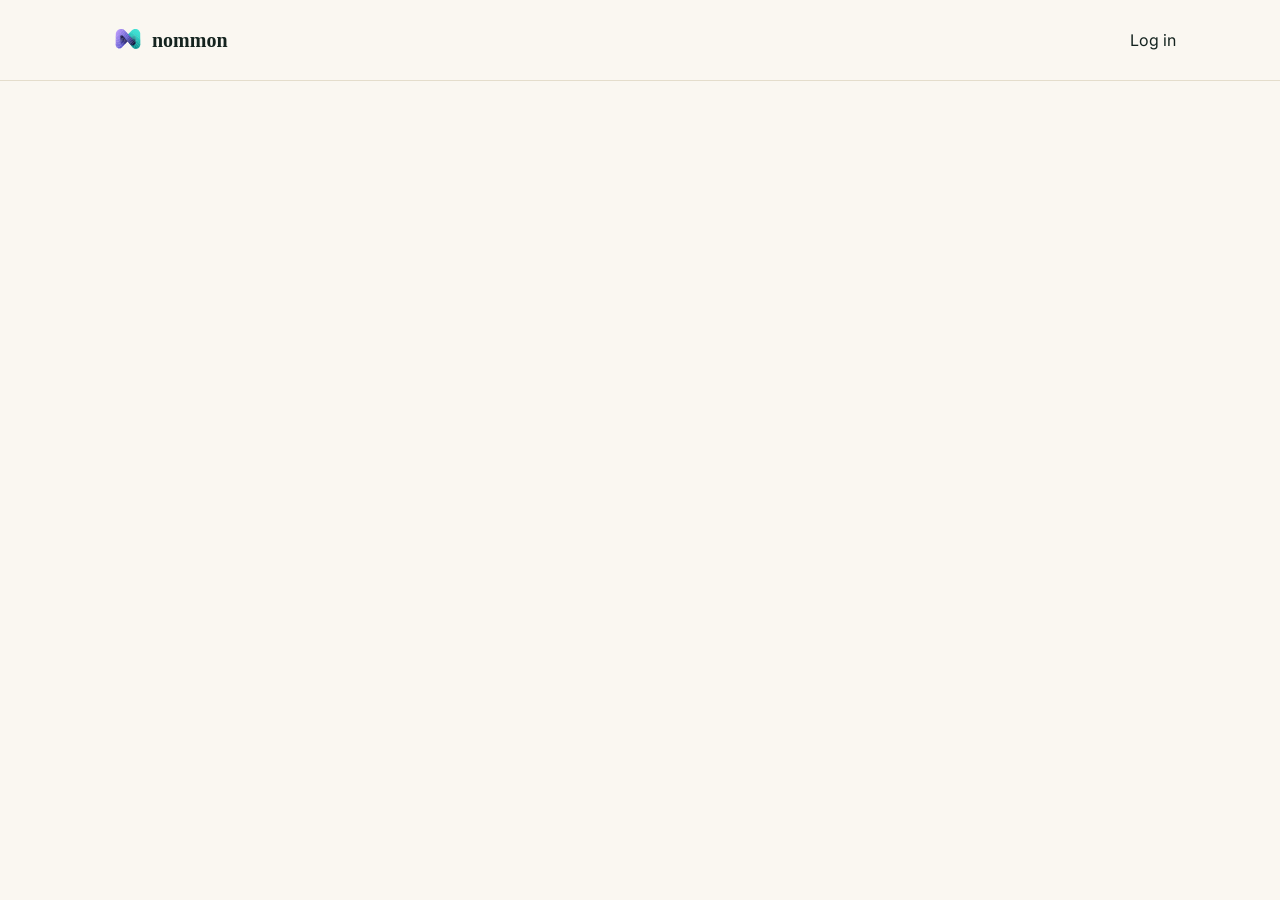
==== index.html @ 9f97d0a3 "deploy: nommon-app/nomon@7bd29ea7ede9f9aa315b18af1d94d2dd06e49dbd" ====
<!DOCTYPE html>
<html lang="">
  <head>
    <meta charset="UTF-8">
    <link rel="icon" href="/favicon.ico">
    <meta name="viewport" content="width=device-width, initial-scale=1.0">
    <title>nommon</title>
    <script type="module" crossorigin src="/assets/index-BlR64b4k.js"></script>
    <link rel="modulepreload" crossorigin href="/assets/_plugin-vue_export-helper-BpI86kS9.js">
    <link rel="modulepreload" crossorigin href="/assets/PopperContent--ysXOD5k.js">
    <link rel="stylesheet" crossorigin href="/assets/index-BtktVDwK.css">
  </head>
  <body>
    <script>
      (function () {
        try {
          var stored = localStorage.getItem('nommon-color-scheme')
          var dark =
            stored === 'dark' ||
            (stored !== 'light' && window.matchMedia('(prefers-color-scheme: dark)').matches)
          if (dark) document.documentElement.classList.add('dark')
        } catch (e) {}
      })()
    </script>
    <div id="app"></div>
  </body>
</html>
---- assets/index-BtktVDwK.css ----
@import "https://fonts.googleapis.com/css2?family=Inter:wght@400;500;600;700&display=swap";@layer components;@layer properties{@supports (((-webkit-hyphens:none)) and (not (margin-trim:inline))) or ((-moz-orient:inline) and (not (color:rgb(from red r g b)))){*,:before,:after,::backdrop{--tw-translate-x:0;--tw-translate-y:0;--tw-translate-z:0;--tw-border-style:solid;--tw-leading:initial;--tw-font-weight:initial;--tw-shadow:0 0 #0000;--tw-shadow-color:initial;--tw-shadow-alpha:100%;--tw-inset-shadow:0 0 #0000;--tw-inset-shadow-color:initial;--tw-inset-shadow-alpha:100%;--tw-ring-color:initial;--tw-ring-shadow:0 0 #0000;--tw-inset-ring-color:initial;--tw-inset-ring-shadow:0 0 #0000;--tw-ring-inset:initial;--tw-ring-offset-width:0px;--tw-ring-offset-color:#fff;--tw-ring-offset-shadow:0 0 #0000;--tw-outline-style:solid;--tw-blur:initial;--tw-brightness:initial;--tw-contrast:initial;--tw-grayscale:initial;--tw-hue-rotate:initial;--tw-invert:initial;--tw-opacity:initial;--tw-saturate:initial;--tw-sepia:initial;--tw-drop-shadow:initial;--tw-drop-shadow-color:initial;--tw-drop-shadow-alpha:100%;--tw-drop-shadow-size:initial;--tw-duration:initial;--tw-animation-delay:0s;--tw-animation-direction:normal;--tw-animation-duration:initial;--tw-animation-fill-mode:none;--tw-animation-iteration-count:1;--tw-enter-blur:0;--tw-enter-opacity:1;--tw-enter-rotate:0;--tw-enter-scale:1;--tw-enter-translate-x:0;--tw-enter-translate-y:0;--tw-exit-blur:0;--tw-exit-opacity:1;--tw-exit-rotate:0;--tw-exit-scale:1;--tw-exit-translate-x:0;--tw-exit-translate-y:0}}}@layer theme{:root,:host{--font-sans:-apple-system, BlinkMacSystemFont, "Segoe UI", Roboto, "Helvetica Neue", "Noto Sans", Arial, sans-serif, "Apple Color Emoji", "Segoe UI Emoji", "Segoe UI Symbol", "Noto Color Emoji";--font-serif:ui-serif, Georgia, Cambria, "Times New Roman", Times, serif;--font-mono:ui-monospace, SFMono-Regular, Menlo, Monaco, Consolas, "Liberation Mono", "Courier New", monospace;--color-black:#000;--color-white:#fff;--spacing:.25rem;--container-lg:32rem;--text-xs:.75rem;--text-xs--line-height:calc(1 / .75);--text-sm:.875rem;--text-sm--line-height:calc(1.25 / .875);--text-base:1rem;--text-base--line-height:calc(1.5 / 1);--text-lg:1.125rem;--text-lg--line-height:calc(1.75 / 1.125);--text-xl:1.25rem;--text-xl--line-height:calc(1.75 / 1.25);--font-weight-normal:400;--font-weight-medium:500;--font-weight-semibold:600;--font-weight-bold:700;--radius-xs:.125rem;--radius-md:calc(var(--radius) - 2px);--radius-lg:var(--radius);--radius-xl:calc(var(--radius) + 4px);--default-transition-duration:.15s;--default-transition-timing-function:cubic-bezier(.4, 0, .2, 1);--default-font-family:var(--font-sans);--default-mono-font-family:var(--font-mono);--color-primary-dark:var(--color-primary-dark);--color-primary-tint:var(--color-primary-tint);--color-amber:var(--color-amber);--shadow-card:var(--shadow-card);--color-accent:var(--accent);--color-primary:var(--primary);--color-card:var(--card)}}@layer base{*,:after,:before,::backdrop{box-sizing:border-box;border:0 solid;margin:0;padding:0}::file-selector-button{box-sizing:border-box;border:0 solid;margin:0;padding:0}html,:host{-webkit-text-size-adjust:100%;tab-size:4;line-height:1.5;font-family:var(--default-font-family,-apple-system, BlinkMacSystemFont, "Segoe UI", Roboto, "Helvetica Neue", "Noto Sans", Arial, sans-serif, "Apple Color Emoji", "Segoe UI Emoji", "Segoe UI Symbol", "Noto Color Emoji");font-feature-settings:var(--default-font-feature-settings,normal);font-variation-settings:var(--default-font-variation-settings,normal);-webkit-tap-highlight-color:transparent}hr{height:0;color:inherit;border-top-width:1px}abbr:where([title]){-webkit-text-decoration:underline dotted;text-decoration:underline dotted}h1,h2,h3,h4,h5,h6{font-size:inherit;font-weight:inherit}a{color:inherit;-webkit-text-decoration:inherit;-webkit-text-decoration:inherit;-webkit-text-decoration:inherit;-webkit-text-decoration:inherit;text-decoration:inherit}b,strong{font-weight:bolder}code,kbd,samp,pre{font-family:var(--default-mono-font-family,ui-monospace, SFMono-Regular, Menlo, Monaco, Consolas, "Liberation Mono", "Courier New", monospace);font-feature-settings:var(--default-mono-font-feature-settings,normal);font-variation-settings:var(--default-mono-font-variation-settings,normal);font-size:1em}small{font-size:80%}sub,sup{vertical-align:baseline;font-size:75%;line-height:0;position:relative}sub{bottom:-.25em}sup{top:-.5em}table{text-indent:0;border-color:inherit;border-collapse:collapse}:-moz-focusring:where(:not(iframe)){outline:auto}progress{vertical-align:baseline}summary{display:list-item}ol,ul,menu{list-style:none}img,svg,video,canvas,audio,iframe,embed,object{vertical-align:middle;display:block}img,video{max-width:100%;height:auto}button,input,select,optgroup,textarea{font:inherit;font-feature-settings:inherit;font-variation-settings:inherit;letter-spacing:inherit;color:inherit;opacity:1;background-color:#0000;border-radius:0}::file-selector-button{font:inherit;font-feature-settings:inherit;font-variation-settings:inherit;letter-spacing:inherit;color:inherit;opacity:1;background-color:#0000;border-radius:0}:where(select:is([multiple],[size])) optgroup{font-weight:bolder}:where(select:is([multiple],[size])) optgroup option{padding-inline-start:20px}::file-selector-button{margin-inline-end:4px}::placeholder{opacity:1}@supports (not ((-webkit-appearance:-apple-pay-button))) or (contain-intrinsic-size:1px){::placeholder{color:currentColor}@supports (color:color-mix(in lab, red, red)){::placeholder{color:color-mix(in oklab, currentcolor 50%, transparent)}}}textarea{resize:vertical}::-webkit-search-decoration{-webkit-appearance:none}::-webkit-date-and-time-value{min-height:1lh;text-align:inherit}::-webkit-datetime-edit{display:inline-flex}::-webkit-datetime-edit-fields-wrapper{padding:0}::-webkit-datetime-edit{padding-block:0}::-webkit-datetime-edit-year-field{padding-block:0}::-webkit-datetime-edit-month-field{padding-block:0}::-webkit-datetime-edit-day-field{padding-block:0}::-webkit-datetime-edit-hour-field{padding-block:0}::-webkit-datetime-edit-minute-field{padding-block:0}::-webkit-datetime-edit-second-field{padding-block:0}::-webkit-datetime-edit-millisecond-field{padding-block:0}::-webkit-datetime-edit-meridiem-field{padding-block:0}::-webkit-calendar-picker-indicator{line-height:1}:-moz-ui-invalid{box-shadow:none}button,input:where([type=button],[type=reset],[type=submit]){appearance:button}::file-selector-button{appearance:button}::-webkit-inner-spin-button{height:auto}::-webkit-outer-spin-button{height:auto}[hidden]:where(:not([hidden=until-found])){display:none!important}*{border-color:var(--border);outline-color:var(--ring)}@supports (color:color-mix(in lab, red, red)){*{outline-color:color-mix(in oklab, var(--ring) 50%, transparent)}}body{background-color:var(--background);color:var(--foreground)}}@layer utilities{.\@container\/card-header{container:card-header/inline-size}.pointer-events-none{pointer-events:none}.visible{visibility:visible}.sr-only{clip-path:inset(50%);white-space:nowrap;border-width:0;width:1px;height:1px;margin:-1px;padding:0;position:absolute;overflow:hidden}.absolute{position:absolute}.fixed{position:fixed}.relative{position:relative}.inset-0{inset:0}.-top-12{top:calc(var(--spacing) * -12)}.top-1\/2{top:50%}.top-4{top:calc(var(--spacing) * 4)}.top-\[50\%\]{top:50%}.-right-12{right:calc(var(--spacing) * -12)}.right-2{right:calc(var(--spacing) * 2)}.right-4{right:calc(var(--spacing) * 4)}.-bottom-12{bottom:calc(var(--spacing) * -12)}.-left-12{left:calc(var(--spacing) * -12)}.left-1\/2,.left-\[50\%\]{left:50%}.z-50{z-index:50}.col-start-2{grid-column-start:2}.row-span-2{grid-row:span 2/span 2}.row-start-1{grid-row-start:1}.container{width:100%}@media (width>=40rem){.container{max-width:40rem}}@media (width>=48rem){.container{max-width:48rem}}@media (width>=64rem){.container{max-width:64rem}}@media (width>=80rem){.container{max-width:80rem}}@media (width>=96rem){.container{max-width:96rem}}.m-4\.5{margin:calc(var(--spacing) * 4.5)}.m-5{margin:calc(var(--spacing) * 5)}.m-7\.5{margin:calc(var(--spacing) * 7.5)}.m-14{margin:calc(var(--spacing) * 14)}.m-16{margin:calc(var(--spacing) * 16)}.m-17\.5{margin:calc(var(--spacing) * 17.5)}.m-34{margin:calc(var(--spacing) * 34)}.m-42{margin:calc(var(--spacing) * 42)}.m-48\.5{margin:calc(var(--spacing) * 48.5)}.m-80{margin:calc(var(--spacing) * 80)}.m-144\.5{margin:calc(var(--spacing) * 144.5)}.-mx-1{margin-inline:calc(var(--spacing) * -1)}.my-1{margin-block:var(--spacing)}.my-8{margin-block:calc(var(--spacing) * 8)}.-mt-4{margin-top:calc(var(--spacing) * -4)}.mb-2{margin-bottom:calc(var(--spacing) * 2)}.-ml-4{margin-left:calc(var(--spacing) * -4)}.block{display:block}.flex{display:flex}.grid{display:grid}.inline{display:inline}.inline-flex{display:inline-flex}.table{display:table}.size-3\.5{width:calc(var(--spacing) * 3.5);height:calc(var(--spacing) * 3.5)}.size-4{width:calc(var(--spacing) * 4);height:calc(var(--spacing) * 4)}.size-6{width:calc(var(--spacing) * 6);height:calc(var(--spacing) * 6)}.size-8{width:calc(var(--spacing) * 8);height:calc(var(--spacing) * 8)}.size-9{width:calc(var(--spacing) * 9);height:calc(var(--spacing) * 9)}.size-10{width:calc(var(--spacing) * 10);height:calc(var(--spacing) * 10)}.size-12{width:calc(var(--spacing) * 12);height:calc(var(--spacing) * 12)}.size-full{width:100%;height:100%}.h-\(--reka-select-trigger-height\){height:var(--reka-select-trigger-height)}.h-4{height:calc(var(--spacing) * 4)}.h-6{height:calc(var(--spacing) * 6)}.h-8{height:calc(var(--spacing) * 8)}.h-9{height:calc(var(--spacing) * 9)}.h-10{height:calc(var(--spacing) * 10)}.h-px{height:1px}.max-h-\(--reka-dropdown-menu-content-available-height\){max-height:var(--reka-dropdown-menu-content-available-height)}.max-h-\(--reka-select-content-available-height\){max-height:var(--reka-select-content-available-height)}.max-h-\[85vh\]{max-height:85vh}.w-4{width:calc(var(--spacing) * 4)}.w-6{width:calc(var(--spacing) * 6)}.w-32{width:calc(var(--spacing) * 32)}.w-56{width:calc(var(--spacing) * 56)}.w-64{width:calc(var(--spacing) * 64)}.w-fit{width:fit-content}.w-full{width:100%}.max-w-\[calc\(100\%-2rem\)\]{max-width:calc(100% - 2rem)}.max-w-lg{max-width:var(--container-lg)}.min-w-\(--reka-select-trigger-width\){min-width:var(--reka-select-trigger-width)}.min-w-0{min-width:0}.min-w-\[8rem\]{min-width:8rem}.flex-1{flex:1}.flex-shrink{flex-shrink:1}.shrink-0{flex-shrink:0}.grow-0{flex-grow:0}.basis-full{flex-basis:100%}.origin-\(--reka-dropdown-menu-content-transform-origin\){transform-origin:var(--reka-dropdown-menu-content-transform-origin)}.-translate-x-1\/2{--tw-translate-x:calc(calc(1 / 2 * 100%) * -1);translate:var(--tw-translate-x) var(--tw-translate-y)}.translate-x-\[-50\%\]{--tw-translate-x:-50%;translate:var(--tw-translate-x) var(--tw-translate-y)}.-translate-y-1\/2{--tw-translate-y:calc(calc(1 / 2 * 100%) * -1);translate:var(--tw-translate-x) var(--tw-translate-y)}.translate-y-\[-50\%\]{--tw-translate-y:-50%;translate:var(--tw-translate-x) var(--tw-translate-y)}.rotate-90{rotate:90deg}.cursor-default{cursor:default}.scroll-my-1{scroll-margin-block:var(--spacing)}.auto-rows-min{grid-auto-rows:min-content}.grid-rows-\[auto_auto\]{grid-template-rows:auto auto}.flex-col{flex-direction:column}.flex-col-reverse{flex-direction:column-reverse}.flex-wrap{flex-wrap:wrap}.place-items-center{place-items:center}.items-center{align-items:center}.items-start{align-items:flex-start}.justify-between{justify-content:space-between}.justify-center{justify-content:center}.justify-items-end{justify-items:end}.gap-1{gap:var(--spacing)}.gap-1\.5{gap:calc(var(--spacing) * 1.5)}.gap-2{gap:calc(var(--spacing) * 2)}.gap-4{gap:calc(var(--spacing) * 4)}.gap-6{gap:calc(var(--spacing) * 6)}.self-start{align-self:flex-start}.justify-self-end{justify-self:flex-end}.overflow-hidden{overflow:hidden}.overflow-x-hidden{overflow-x:hidden}.overflow-y-auto{overflow-y:auto}.rounded-full{border-radius:2147483647px}.rounded-lg{border-radius:var(--radius)}.rounded-md{border-radius:calc(var(--radius) - 2px)}.rounded-sm{border-radius:calc(var(--radius) - 4px)}.rounded-xl{border-radius:calc(var(--radius) + 4px)}.rounded-xs{border-radius:var(--radius-xs)}.border{border-style:var(--tw-border-style);border-width:1px}.border-b{border-bottom-style:var(--tw-border-style);border-bottom-width:1px}.border-border{border-color:var(--border)}.border-foreground{border-color:var(--foreground)}.border-input{border-color:var(--input)}.border-primary-dark{border-color:var(--color-primary-dark)}.border-transparent{border-color:#0000}.bg-accent{background-color:var(--accent)}.bg-accent-strong{background-color:var(--color-accent)}.bg-amber{background-color:var(--color-amber)}.bg-background{background-color:var(--background)}.bg-black\/80{background-color:#000c}@supports (color:color-mix(in lab, red, red)){.bg-black\/80{background-color:color-mix(in oklab, var(--color-black) 80%, transparent)}}.bg-border{background-color:var(--border)}.bg-card{background-color:var(--card)}.bg-destructive{background-color:var(--destructive)}.bg-muted{background-color:var(--muted)}.bg-popover{background-color:var(--popover)}.bg-primary{background-color:var(--primary)}.bg-secondary{background-color:var(--secondary)}.bg-transparent{background-color:#0000}.p-0\.5{padding:calc(var(--spacing) * .5)}.p-1{padding:var(--spacing)}.p-6{padding:calc(var(--spacing) * 6)}.px-2{padding-inline:calc(var(--spacing) * 2)}.px-3{padding-inline:calc(var(--spacing) * 3)}.px-4{padding-inline:calc(var(--spacing) * 4)}.px-6{padding-inline:calc(var(--spacing) * 6)}.py-1{padding-block:var(--spacing)}.py-1\.5{padding-block:calc(var(--spacing) * 1.5)}.py-2{padding-block:calc(var(--spacing) * 2)}.py-6{padding-block:calc(var(--spacing) * 6)}.pt-4{padding-top:calc(var(--spacing) * 4)}.pr-8{padding-right:calc(var(--spacing) * 8)}.pl-2{padding-left:calc(var(--spacing) * 2)}.pl-4{padding-left:calc(var(--spacing) * 4)}.text-center{text-align:center}.font-serif{font-family:var(--font-serif)}.text-base{font-size:var(--text-base);line-height:var(--tw-leading,var(--text-base--line-height))}.text-lg{font-size:var(--text-lg);line-height:var(--tw-leading,var(--text-lg--line-height))}.text-sm{font-size:var(--text-sm);line-height:var(--tw-leading,var(--text-sm--line-height))}.text-xl{font-size:var(--text-xl);line-height:var(--tw-leading,var(--text-xl--line-height))}.text-xs{font-size:var(--text-xs);line-height:var(--tw-leading,var(--text-xs--line-height))}.leading-none{--tw-leading:1;line-height:1}.font-bold{--tw-font-weight:var(--font-weight-bold);font-weight:var(--font-weight-bold)}.font-medium{--tw-font-weight:var(--font-weight-medium);font-weight:var(--font-weight-medium)}.font-normal{--tw-font-weight:var(--font-weight-normal);font-weight:var(--font-weight-normal)}.font-semibold{--tw-font-weight:var(--font-weight-semibold);font-weight:var(--font-weight-semibold)}.break-all{word-break:break-all}.whitespace-nowrap{white-space:nowrap}.text-accent-strong{color:var(--color-accent)}.text-amber{color:var(--color-amber)}.text-card-foreground{color:var(--card-foreground)}.text-destructive{color:var(--destructive)}.text-foreground{color:var(--foreground)}.text-muted-foreground{color:var(--muted-foreground)}.text-popover-foreground{color:var(--popover-foreground)}.text-primary{color:var(--primary)}.text-primary-foreground{color:var(--primary-foreground)}.text-secondary-foreground{color:var(--secondary-foreground)}.text-white{color:var(--color-white)}.capitalize{text-transform:capitalize}.no-underline{text-decoration-line:none}.underline-offset-4{text-underline-offset:4px}.opacity-50{opacity:.5}.opacity-70{opacity:.7}.shadow-card{--tw-shadow:var(--shadow-card);box-shadow:var(--tw-inset-shadow), var(--tw-inset-ring-shadow), var(--tw-ring-offset-shadow), var(--tw-ring-shadow), var(--tw-shadow)}.shadow-lg{--tw-shadow:0 10px 15px -3px var(--tw-shadow-color,#0000001a), 0 4px 6px -4px var(--tw-shadow-color,#0000001a);box-shadow:var(--tw-inset-shadow), var(--tw-inset-ring-shadow), var(--tw-ring-offset-shadow), var(--tw-ring-shadow), var(--tw-shadow)}.shadow-md{--tw-shadow:0 4px 6px -1px var(--tw-shadow-color,#0000001a), 0 2px 4px -2px var(--tw-shadow-color,#0000001a);box-shadow:var(--tw-inset-shadow), var(--tw-inset-ring-shadow), var(--tw-ring-offset-shadow), var(--tw-ring-shadow), var(--tw-shadow)}.shadow-xs{--tw-shadow:0 1px 2px 0 var(--tw-shadow-color,#0000000d);box-shadow:var(--tw-inset-shadow), var(--tw-inset-ring-shadow), var(--tw-ring-offset-shadow), var(--tw-ring-shadow), var(--tw-shadow)}.ring-offset-background{--tw-ring-offset-color:var(--background)}.outline-hidden{--tw-outline-style:none;outline-style:none}@media (forced-colors:active){.outline-hidden{outline-offset:2px;outline:2px solid #0000}}.outline{outline-style:var(--tw-outline-style);outline-width:1px}.outline-2{outline-style:var(--tw-outline-style);outline-width:2px}.-outline-offset-4{outline-offset:calc(4px * -1)}.outline-background{outline-color:var(--background)}.filter{filter:var(--tw-blur,) var(--tw-brightness,) var(--tw-contrast,) var(--tw-grayscale,) var(--tw-hue-rotate,) var(--tw-invert,) var(--tw-saturate,) var(--tw-sepia,) var(--tw-drop-shadow,)}.transition-\[color\,box-shadow\]{transition-property:color,box-shadow;transition-timing-function:var(--tw-ease,var(--default-transition-timing-function));transition-duration:var(--tw-duration,var(--default-transition-duration))}.transition-all{transition-property:all;transition-timing-function:var(--tw-ease,var(--default-transition-timing-function));transition-duration:var(--tw-duration,var(--default-transition-duration))}.transition-colors{transition-property:color,background-color,border-color,outline-color,text-decoration-color,fill,stroke,--tw-gradient-from,--tw-gradient-via,--tw-gradient-to;transition-timing-function:var(--tw-ease,var(--default-transition-timing-function));transition-duration:var(--tw-duration,var(--default-transition-duration))}.transition-opacity{transition-property:opacity;transition-timing-function:var(--tw-ease,var(--default-transition-timing-function));transition-duration:var(--tw-duration,var(--default-transition-duration))}.duration-200{--tw-duration:.2s;transition-duration:.2s}.outline-none{--tw-outline-style:none;outline-style:none}.select-none{-webkit-user-select:none;user-select:none}.running{animation-play-state:running}.group-data-\[disabled\=true\]\:pointer-events-none:is(:where(.group)[data-disabled=true] *){pointer-events:none}.group-data-\[disabled\=true\]\:opacity-50:is(:where(.group)[data-disabled=true] *){opacity:.5}.peer-disabled\:cursor-not-allowed:is(:where(.peer):disabled~*){cursor:not-allowed}.peer-disabled\:opacity-50:is(:where(.peer):disabled~*){opacity:.5}.selection\:bg-primary ::selection{background-color:var(--primary)}.selection\:bg-primary::selection{background-color:var(--primary)}.selection\:text-primary-foreground ::selection{color:var(--primary-foreground)}.selection\:text-primary-foreground::selection{color:var(--primary-foreground)}.file\:inline-flex::file-selector-button{display:inline-flex}.file\:h-7::file-selector-button{height:calc(var(--spacing) * 7)}.file\:border-0::file-selector-button{border-style:var(--tw-border-style);border-width:0}.file\:bg-transparent::file-selector-button{background-color:#0000}.file\:text-sm::file-selector-button{font-size:var(--text-sm);line-height:var(--tw-leading,var(--text-sm--line-height))}.file\:font-medium::file-selector-button{--tw-font-weight:var(--font-weight-medium);font-weight:var(--font-weight-medium)}.file\:text-foreground::file-selector-button{color:var(--foreground)}.placeholder\:text-muted-foreground::placeholder{color:var(--muted-foreground)}@media (hover:hover){.hover\:cursor-pointer:hover{cursor:pointer}.hover\:bg-accent:hover{background-color:var(--accent)}.hover\:bg-accent-strong\/90:hover{background-color:var(--color-accent)}@supports (color:color-mix(in lab, red, red)){.hover\:bg-accent-strong\/90:hover{background-color:color-mix(in oklab, var(--color-accent) 90%, transparent)}}.hover\:bg-amber\/90:hover{background-color:var(--color-amber)}@supports (color:color-mix(in lab, red, red)){.hover\:bg-amber\/90:hover{background-color:color-mix(in oklab, var(--color-amber) 90%, transparent)}}.hover\:bg-destructive\/90:hover{background-color:var(--destructive)}@supports (color:color-mix(in lab, red, red)){.hover\:bg-destructive\/90:hover{background-color:color-mix(in oklab, var(--destructive) 90%, transparent)}}.hover\:bg-primary\/90:hover{background-color:var(--primary)}@supports (color:color-mix(in lab, red, red)){.hover\:bg-primary\/90:hover{background-color:color-mix(in oklab, var(--primary) 90%, transparent)}}.hover\:bg-secondary:hover,.hover\:bg-secondary\/80:hover{background-color:var(--secondary)}@supports (color:color-mix(in lab, red, red)){.hover\:bg-secondary\/80:hover{background-color:color-mix(in oklab, var(--secondary) 80%, transparent)}}.hover\:text-accent-foreground:hover{color:var(--accent-foreground)}.hover\:underline:hover{text-decoration-line:underline}.hover\:opacity-100:hover{opacity:1}.hover\:shadow-md:hover{--tw-shadow:0 4px 6px -1px var(--tw-shadow-color,#0000001a), 0 2px 4px -2px var(--tw-shadow-color,#0000001a);box-shadow:var(--tw-inset-shadow), var(--tw-inset-ring-shadow), var(--tw-ring-offset-shadow), var(--tw-ring-shadow), var(--tw-shadow)}}.focus\:bg-accent:focus{background-color:var(--accent)}.focus\:text-accent-foreground:focus{color:var(--accent-foreground)}.focus\:ring-2:focus{--tw-ring-shadow:var(--tw-ring-inset,) 0 0 0 calc(2px + var(--tw-ring-offset-width)) var(--tw-ring-color,currentcolor);box-shadow:var(--tw-inset-shadow), var(--tw-inset-ring-shadow), var(--tw-ring-offset-shadow), var(--tw-ring-shadow), var(--tw-shadow)}.focus\:ring-ring:focus{--tw-ring-color:var(--ring)}.focus\:ring-offset-2:focus{--tw-ring-offset-width:2px;--tw-ring-offset-shadow:var(--tw-ring-inset,) 0 0 0 var(--tw-ring-offset-width) var(--tw-ring-offset-color)}.focus\:outline-hidden:focus{--tw-outline-style:none;outline-style:none}@media (forced-colors:active){.focus\:outline-hidden:focus{outline-offset:2px;outline:2px solid #0000}}.focus-visible\:border-ring:focus-visible{border-color:var(--ring)}.focus-visible\:ring-3:focus-visible{--tw-ring-shadow:var(--tw-ring-inset,) 0 0 0 calc(3px + var(--tw-ring-offset-width)) var(--tw-ring-color,currentcolor);box-shadow:var(--tw-inset-shadow), var(--tw-inset-ring-shadow), var(--tw-ring-offset-shadow), var(--tw-ring-shadow), var(--tw-shadow)}.focus-visible\:ring-destructive\/20:focus-visible{--tw-ring-color:var(--destructive)}@supports (color:color-mix(in lab, red, red)){.focus-visible\:ring-destructive\/20:focus-visible{--tw-ring-color:color-mix(in oklab, var(--destructive) 20%, transparent)}}.focus-visible\:ring-ring\/50:focus-visible{--tw-ring-color:var(--ring)}@supports (color:color-mix(in lab, red, red)){.focus-visible\:ring-ring\/50:focus-visible{--tw-ring-color:color-mix(in oklab, var(--ring) 50%, transparent)}}.disabled\:pointer-events-none:disabled{pointer-events:none}.disabled\:cursor-not-allowed:disabled{cursor:not-allowed}.disabled\:opacity-50:disabled{opacity:.5}.has-data-\[slot\=card-action\]\:grid-cols-\[1fr_auto\]:has([data-slot=card-action]){grid-template-columns:1fr auto}.has-\[\>svg\]\:px-1\.5:has(>svg){padding-inline:calc(var(--spacing) * 1.5)}.has-\[\>svg\]\:px-2\.5:has(>svg){padding-inline:calc(var(--spacing) * 2.5)}.has-\[\>svg\]\:px-3:has(>svg){padding-inline:calc(var(--spacing) * 3)}.has-\[\>svg\]\:px-4:has(>svg){padding-inline:calc(var(--spacing) * 4)}.aria-invalid\:border-destructive[aria-invalid=true]{border-color:var(--destructive)}.aria-invalid\:ring-destructive\/20[aria-invalid=true]{--tw-ring-color:var(--destructive)}@supports (color:color-mix(in lab, red, red)){.aria-invalid\:ring-destructive\/20[aria-invalid=true]{--tw-ring-color:color-mix(in oklab, var(--destructive) 20%, transparent)}}.data-\[disabled\]\:pointer-events-none[data-disabled]{pointer-events:none}.data-\[disabled\]\:opacity-50[data-disabled]{opacity:.5}.data-\[inset\]\:pl-8[data-inset]{padding-left:calc(var(--spacing) * 8)}.data-\[placeholder\]\:text-muted-foreground[data-placeholder]{color:var(--muted-foreground)}.data-\[side\=bottom\]\:translate-y-1[data-side=bottom]{--tw-translate-y:var(--spacing);translate:var(--tw-translate-x) var(--tw-translate-y)}.data-\[side\=bottom\]\:slide-in-from-top-2[data-side=bottom]{--tw-enter-translate-y:calc(2*var(--spacing)*-1)}.data-\[side\=left\]\:-translate-x-1[data-side=left]{--tw-translate-x:calc(var(--spacing) * -1);translate:var(--tw-translate-x) var(--tw-translate-y)}.data-\[side\=left\]\:slide-in-from-right-2[data-side=left]{--tw-enter-translate-x:calc(2*var(--spacing))}.data-\[side\=right\]\:translate-x-1[data-side=right]{--tw-translate-x:var(--spacing);translate:var(--tw-translate-x) var(--tw-translate-y)}.data-\[side\=right\]\:slide-in-from-left-2[data-side=right]{--tw-enter-translate-x:calc(2*var(--spacing)*-1)}.data-\[side\=top\]\:-translate-y-1[data-side=top]{--tw-translate-y:calc(var(--spacing) * -1);translate:var(--tw-translate-x) var(--tw-translate-y)}.data-\[side\=top\]\:slide-in-from-bottom-2[data-side=top]{--tw-enter-translate-y:calc(2*var(--spacing))}.data-\[size\=default\]\:h-9[data-size=default]{height:calc(var(--spacing) * 9)}.data-\[size\=sm\]\:h-8[data-size=sm]{height:calc(var(--spacing) * 8)}:is(.\*\:data-\[slot\=select-value\]\:line-clamp-1>*)[data-slot=select-value]{-webkit-line-clamp:1;-webkit-box-orient:vertical;display:-webkit-box;overflow:hidden}:is(.\*\:data-\[slot\=select-value\]\:flex>*)[data-slot=select-value]{display:flex}:is(.\*\:data-\[slot\=select-value\]\:items-center>*)[data-slot=select-value]{align-items:center}:is(.\*\:data-\[slot\=select-value\]\:gap-2>*)[data-slot=select-value]{gap:calc(var(--spacing) * 2)}.data-\[state\=closed\]\:animate-out[data-state=closed]{animation:exit var(--tw-animation-duration,var(--tw-duration,.15s))var(--tw-ease,ease)var(--tw-animation-delay,0s)var(--tw-animation-iteration-count,1)var(--tw-animation-direction,normal)var(--tw-animation-fill-mode,none)}.data-\[state\=closed\]\:fade-out-0[data-state=closed]{--tw-exit-opacity:0}.data-\[state\=closed\]\:zoom-out-95[data-state=closed]{--tw-exit-scale:.95}.data-\[state\=open\]\:animate-in[data-state=open]{animation:enter var(--tw-animation-duration,var(--tw-duration,.15s))var(--tw-ease,ease)var(--tw-animation-delay,0s)var(--tw-animation-iteration-count,1)var(--tw-animation-direction,normal)var(--tw-animation-fill-mode,none)}.data-\[state\=open\]\:bg-accent[data-state=open]{background-color:var(--accent)}.data-\[state\=open\]\:text-muted-foreground[data-state=open]{color:var(--muted-foreground)}.data-\[state\=open\]\:fade-in-0[data-state=open]{--tw-enter-opacity:0}.data-\[state\=open\]\:zoom-in-95[data-state=open]{--tw-enter-scale:.95}.data-\[variant\=destructive\]\:text-destructive[data-variant=destructive]{color:var(--destructive)}.data-\[variant\=destructive\]\:focus\:bg-destructive\/10[data-variant=destructive]:focus{background-color:var(--destructive)}@supports (color:color-mix(in lab, red, red)){.data-\[variant\=destructive\]\:focus\:bg-destructive\/10[data-variant=destructive]:focus{background-color:color-mix(in oklab, var(--destructive) 10%, transparent)}}.data-\[variant\=destructive\]\:focus\:text-destructive[data-variant=destructive]:focus{color:var(--destructive)}@media (width>=40rem){.sm\:max-w-\[min\(90vw\,900px\)\]{max-width:min(90vw,900px)}.sm\:max-w-lg{max-width:var(--container-lg)}.sm\:flex-row{flex-direction:row}.sm\:justify-end{justify-content:flex-end}.sm\:rounded-lg{border-radius:var(--radius)}.sm\:text-left{text-align:left}}@media (width>=48rem){.md\:w-full{width:100%}.md\:text-sm{font-size:var(--text-sm);line-height:var(--tw-leading,var(--text-sm--line-height))}}.dark\:border-input:is(.dark *){border-color:var(--input)}.dark\:bg-destructive\/60:is(.dark *){background-color:var(--destructive)}@supports (color:color-mix(in lab, red, red)){.dark\:bg-destructive\/60:is(.dark *){background-color:color-mix(in oklab, var(--destructive) 60%, transparent)}}.dark\:bg-input\/30:is(.dark *){background-color:var(--input)}@supports (color:color-mix(in lab, red, red)){.dark\:bg-input\/30:is(.dark *){background-color:color-mix(in oklab, var(--input) 30%, transparent)}}@media (hover:hover){.dark\:hover\:bg-accent\/50:is(.dark *):hover{background-color:var(--accent)}@supports (color:color-mix(in lab, red, red)){.dark\:hover\:bg-accent\/50:is(.dark *):hover{background-color:color-mix(in oklab, var(--accent) 50%, transparent)}}.dark\:hover\:bg-input\/50:is(.dark *):hover{background-color:var(--input)}@supports (color:color-mix(in lab, red, red)){.dark\:hover\:bg-input\/50:is(.dark *):hover{background-color:color-mix(in oklab, var(--input) 50%, transparent)}}}.dark\:focus-visible\:ring-destructive\/40:is(.dark *):focus-visible{--tw-ring-color:var(--destructive)}@supports (color:color-mix(in lab, red, red)){.dark\:focus-visible\:ring-destructive\/40:is(.dark *):focus-visible{--tw-ring-color:color-mix(in oklab, var(--destructive) 40%, transparent)}}.dark\:aria-invalid\:ring-destructive\/40:is(.dark *)[aria-invalid=true]{--tw-ring-color:var(--destructive)}@supports (color:color-mix(in lab, red, red)){.dark\:aria-invalid\:ring-destructive\/40:is(.dark *)[aria-invalid=true]{--tw-ring-color:color-mix(in oklab, var(--destructive) 40%, transparent)}}.dark\:data-\[variant\=destructive\]\:focus\:bg-destructive\/20:is(.dark *)[data-variant=destructive]:focus{background-color:var(--destructive)}@supports (color:color-mix(in lab, red, red)){.dark\:data-\[variant\=destructive\]\:focus\:bg-destructive\/20:is(.dark *)[data-variant=destructive]:focus{background-color:color-mix(in oklab, var(--destructive) 20%, transparent)}}.\[\&_svg\]\:pointer-events-none svg{pointer-events:none}.\[\&_svg\]\:shrink-0 svg{flex-shrink:0}.\[\&_svg\:not\(\[class\*\=\'size-\'\]\)\]\:size-3 svg:not([class*=size-]){width:calc(var(--spacing) * 3);height:calc(var(--spacing) * 3)}.\[\&_svg\:not\(\[class\*\=\'size-\'\]\)\]\:size-4 svg:not([class*=size-]){width:calc(var(--spacing) * 4);height:calc(var(--spacing) * 4)}.\[\&_svg\:not\(\[class\*\=\'text-\'\]\)\]\:text-muted-foreground svg:not([class*=text-]){color:var(--muted-foreground)}.\[\.border-b\]\:pb-6.border-b{padding-bottom:calc(var(--spacing) * 6)}.\[\.border-t\]\:pt-6.border-t{padding-top:calc(var(--spacing) * 6)}:is(.\*\:\[span\]\:last\:flex>*):is(span):last-child{display:flex}:is(.\*\:\[span\]\:last\:items-center>*):is(span):last-child{align-items:center}:is(.\*\:\[span\]\:last\:gap-2>*):is(span):last-child{gap:calc(var(--spacing) * 2)}:is(.data-\[variant\=destructive\]\:\*\:\[svg\]\:text-destructive\![data-variant=destructive]>*):is(svg){color:var(--destructive)!important}}@property --tw-animation-delay{syntax:"*";inherits:false;initial-value:0s}@property --tw-animation-direction{syntax:"*";inherits:false;initial-value:normal}@property --tw-animation-duration{syntax:"*";inherits:false}@property --tw-animation-fill-mode{syntax:"*";inherits:false;initial-value:none}@property --tw-animation-iteration-count{syntax:"*";inherits:false;initial-value:1}@property --tw-enter-blur{syntax:"*";inherits:false;initial-value:0}@property --tw-enter-opacity{syntax:"*";inherits:false;initial-value:1}@property --tw-enter-rotate{syntax:"*";inherits:false;initial-value:0}@property --tw-enter-scale{syntax:"*";inherits:false;initial-value:1}@property --tw-enter-translate-x{syntax:"*";inherits:false;initial-value:0}@property --tw-enter-translate-y{syntax:"*";inherits:false;initial-value:0}@property --tw-exit-blur{syntax:"*";inherits:false;initial-value:0}@property --tw-exit-opacity{syntax:"*";inherits:false;initial-value:1}@property --tw-exit-rotate{syntax:"*";inherits:false;initial-value:0}@property --tw-exit-scale{syntax:"*";inherits:false;initial-value:1}@property --tw-exit-translate-x{syntax:"*";inherits:false;initial-value:0}@property --tw-exit-translate-y{syntax:"*";inherits:false;initial-value:0}:root{--color-ink:#14231f;--color-ink-soft:#445048;--color-paper:#faf7f1;--color-paper-dim:#f1ece1;--color-card:#fdfbf6;--color-line:#e4ddcc;--color-primary:#0f9aa4;--color-primary-dark:#0b7278;--color-primary-tint:#e0f3f4;--color-accent:#6c63ff;--color-accent-tint:#ece9ff;--color-danger:#c0392b;--color-amber:#b45309;--font-display:"Fraunces", Georgia, serif;--font-body:"Inter", system-ui, -apple-system, sans-serif;--max-width:1120px;--nav-height:81px;--radius-sm:10px;--radius-md:16px;--radius-lg:28px;--shadow-card:0 20px 40px -28px #14231f59;--font-sans:var(--font-body);--font-serif:var(--font-display);--radius:12px;--background:var(--color-paper);--foreground:var(--color-ink);--card:var(--color-card);--card-foreground:var(--color-ink);--popover:var(--color-card);--popover-foreground:var(--color-ink);--primary:var(--color-primary);--primary-foreground:var(--color-paper);--secondary:var(--color-paper-dim);--secondary-foreground:var(--color-ink);--muted:var(--color-paper-dim);--muted-foreground:var(--color-ink-soft);--accent:var(--color-accent-tint);--accent-foreground:var(--color-ink);--destructive:var(--color-danger);--border:var(--color-line);--input:var(--color-line);--ring:var(--color-primary);--chart-1:oklch(64.6% .222 41.116);--chart-2:oklch(60% .118 184.704);--chart-3:oklch(39.8% .07 227.392);--chart-4:oklch(82.8% .189 84.429);--chart-5:oklch(76.9% .188 70.08);--sidebar:oklch(98.5% 0 0);--sidebar-foreground:oklch(14.5% 0 0);--sidebar-primary:oklch(20.5% 0 0);--sidebar-primary-foreground:oklch(98.5% 0 0);--sidebar-accent:oklch(97% 0 0);--sidebar-accent-foreground:oklch(20.5% 0 0);--sidebar-border:oklch(92.2% 0 0);--sidebar-ring:oklch(70.8% 0 0)}*{box-sizing:border-box}body{font-family:var(--font-body);-webkit-font-smoothing:antialiased;margin:0;font-size:16px;line-height:1.55}h1,h2,h3{font-family:var(--font-display);letter-spacing:-.01em;margin:0;font-weight:600;line-height:1.12}p{margin:0}a{color:inherit}img,svg{max-width:100%;display:block}button{font-family:inherit}.container{width:100%;max-width:var(--max-width);margin-inline:auto;padding-inline:24px}.dark{--color-ink:#f1ece1;--color-ink-soft:#b3b3b3;--color-paper:#121212;--color-paper-dim:#1a1a1a;--color-card:#1e1e1e;--color-line:#333;--color-primary:#2dd4dc;--color-primary-dark:#0f9aa4;--color-primary-tint:#123236;--color-accent:#8f88ff;--color-accent-tint:#241f4a;--color-danger:#e0574a;--color-amber:#fbbf24;--shadow-card:0 20px 40px -28px #0009;--input:oklch(100% 0 0/.15);--chart-1:oklch(48.8% .243 264.376);--chart-2:oklch(69.6% .17 162.48);--chart-3:oklch(76.9% .188 70.08);--chart-4:oklch(62.7% .265 303.9);--chart-5:oklch(64.5% .246 16.439);--sidebar:oklch(20.5% 0 0);--sidebar-foreground:oklch(98.5% 0 0);--sidebar-primary:oklch(48.8% .243 264.376);--sidebar-primary-foreground:oklch(98.5% 0 0);--sidebar-accent:oklch(26.9% 0 0);--sidebar-accent-foreground:oklch(98.5% 0 0);--sidebar-border:oklch(100% 0 0/.1);--sidebar-ring:oklch(55.6% 0 0)}@property --tw-translate-x{syntax:"*";inherits:false;initial-value:0}@property --tw-translate-y{syntax:"*";inherits:false;initial-value:0}@property --tw-translate-z{syntax:"*";inherits:false;initial-value:0}@property --tw-border-style{syntax:"*";inherits:false;initial-value:solid}@property --tw-leading{syntax:"*";inherits:false}@property --tw-font-weight{syntax:"*";inherits:false}@property --tw-shadow{syntax:"*";inherits:false;initial-value:0 0 #0000}@property --tw-shadow-color{syntax:"*";inherits:false}@property --tw-shadow-alpha{syntax:"<percentage>";inherits:false;initial-value:100%}@property --tw-inset-shadow{syntax:"*";inherits:false;initial-value:0 0 #0000}@property --tw-inset-shadow-color{syntax:"*";inherits:false}@property --tw-inset-shadow-alpha{syntax:"<percentage>";inherits:false;initial-value:100%}@property --tw-ring-color{syntax:"*";inherits:false}@property --tw-ring-shadow{syntax:"*";inherits:false;initial-value:0 0 #0000}@property --tw-inset-ring-color{syntax:"*";inherits:false}@property --tw-inset-ring-shadow{syntax:"*";inherits:false;initial-value:0 0 #0000}@property --tw-ring-inset{syntax:"*";inherits:false}@property --tw-ring-offset-width{syntax:"<length>";inherits:false;initial-value:0}@property --tw-ring-offset-color{syntax:"*";inherits:false;initial-value:#fff}@property --tw-ring-offset-shadow{syntax:"*";inherits:false;initial-value:0 0 #0000}@property --tw-outline-style{syntax:"*";inherits:false;initial-value:solid}@property --tw-blur{syntax:"*";inherits:false}@property --tw-brightness{syntax:"*";inherits:false}@property --tw-contrast{syntax:"*";inherits:false}@property --tw-grayscale{syntax:"*";inherits:false}@property --tw-hue-rotate{syntax:"*";inherits:false}@property --tw-invert{syntax:"*";inherits:false}@property --tw-opacity{syntax:"*";inherits:false}@property --tw-saturate{syntax:"*";inherits:false}@property --tw-sepia{syntax:"*";inherits:false}@property --tw-drop-shadow{syntax:"*";inherits:false}@property --tw-drop-shadow-color{syntax:"*";inherits:false}@property --tw-drop-shadow-alpha{syntax:"<percentage>";inherits:false;initial-value:100%}@property --tw-drop-shadow-size{syntax:"*";inherits:false}@property --tw-duration{syntax:"*";inherits:false}@keyframes enter{0%{opacity:var(--tw-enter-opacity,1);transform:translate3d(var(--tw-enter-translate-x,0),var(--tw-enter-translate-y,0),0)scale3d(var(--tw-enter-scale,1),var(--tw-enter-scale,1),var(--tw-enter-scale,1))rotate(var(--tw-enter-rotate,0));filter:blur(var(--tw-enter-blur,0))}}@keyframes exit{to{opacity:var(--tw-exit-opacity,1);transform:translate3d(var(--tw-exit-translate-x,0),var(--tw-exit-translate-y,0),0)scale3d(var(--tw-exit-scale,1),var(--tw-exit-scale,1),var(--tw-exit-scale,1))rotate(var(--tw-exit-rotate,0));filter:blur(var(--tw-exit-blur,0))}}.nav-header[data-v-86e421ac]{z-index:40;min-height:var(--nav-height);background:var(--background);position:sticky;top:0}.nav-inner[data-v-86e421ac]{justify-content:space-between;align-items:center;padding-block:16px;display:flex}.account-trigger[data-v-86e421ac]{cursor:pointer;background:0 0;border:none;border-radius:999px;align-items:center;gap:10px;padding:4px;display:flex}
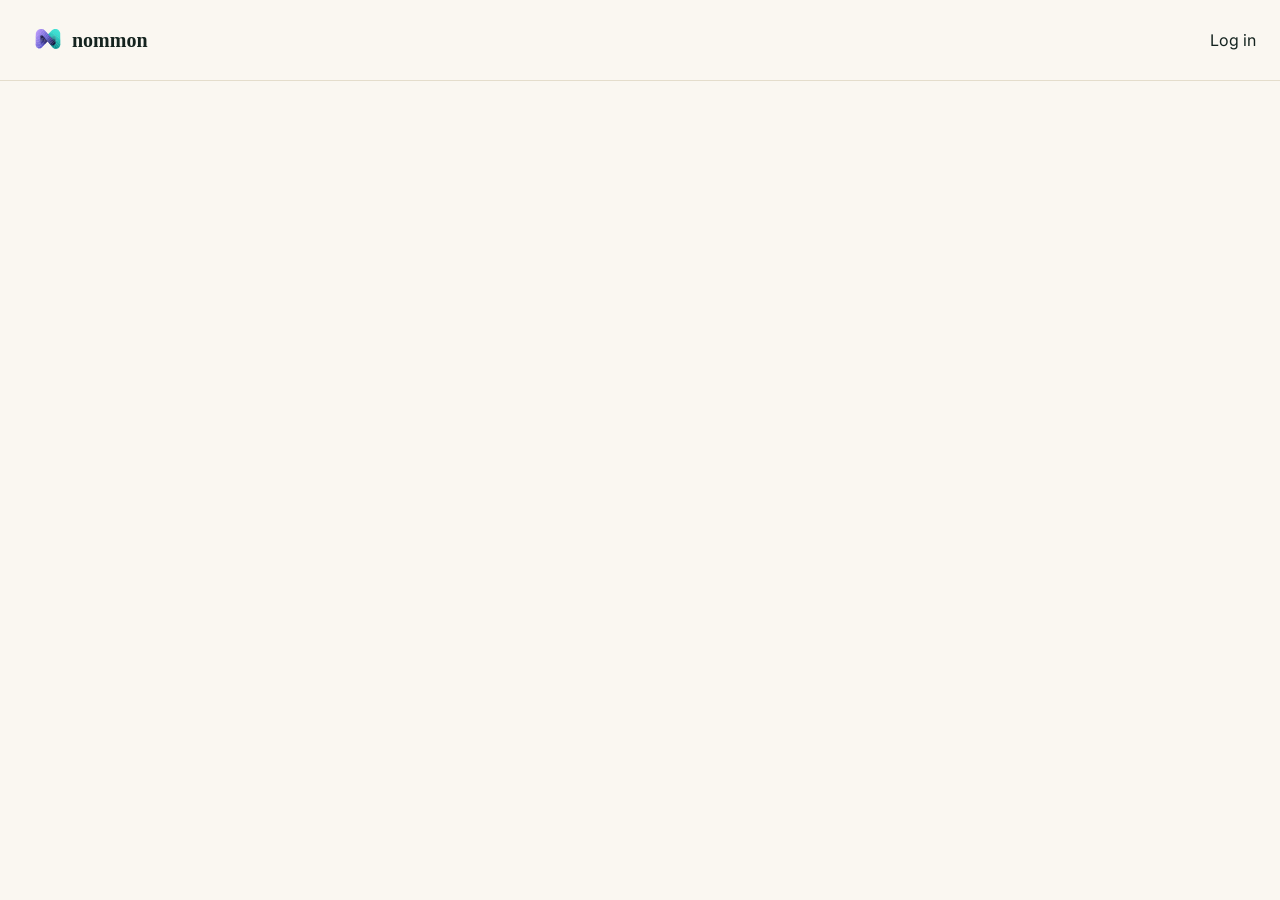
==== commit 66f54ace: "deploy: nommon-app/nomon@055a1bfaecf481afd7739cc1b32c00459965a16d" ====
--- a/index.html
+++ b/index.html
@@ -4,13 +4,47 @@
     <meta charset="UTF-8">
     <link rel="icon" href="/favicon.ico">
     <meta name="viewport" content="width=device-width, initial-scale=1.0">
+    <meta name="theme-color" content="#faf7f1">
+    <meta name="apple-mobile-web-app-capable" content="yes">
+    <meta name="apple-mobile-web-app-status-bar-style" content="default">
+    <meta name="apple-mobile-web-app-title" content="nommon">
+    <link rel="apple-touch-icon" href="/pwa/apple-touch-icon.png">
     <title>nommon</title>
-    <script type="module" crossorigin src="/assets/index-BlR64b4k.js"></script>
-    <link rel="modulepreload" crossorigin href="/assets/_plugin-vue_export-helper-BpI86kS9.js">
-    <link rel="modulepreload" crossorigin href="/assets/PopperContent--ysXOD5k.js">
-    <link rel="stylesheet" crossorigin href="/assets/index-BtktVDwK.css">
-  </head>
+    <meta name="description" content="nommon — track your spending, budgets, and money at a glance.">
+    <meta property="og:type" content="website">
+    <meta property="og:title" content="nommon">
+    <meta property="og:description" content="nommon — track your spending, budgets, and money at a glance.">
+    <meta property="og:image" content="/social-preview.jpg">
+    <meta name="twitter:card" content="summary_large_image">
+    <meta name="twitter:title" content="nommon">
+    <meta name="twitter:description" content="nommon — track your spending, budgets, and money at a glance.">
+    <meta name="twitter:image" content="/social-preview.jpg">
+    <script type="module" crossorigin src="/assets/index-C1c7kJnc.js"></script>
+    <link rel="modulepreload" crossorigin href="/assets/utils-COCVlI_S.js">
+    <link rel="modulepreload" crossorigin href="/assets/PopperContent-BQWHpsKl.js">
+    <link rel="modulepreload" crossorigin href="/assets/createLucideIcon-C_amZfMX.js">
+    <link rel="modulepreload" crossorigin href="/assets/auth-CdYRDR-H.js">
+    <link rel="modulepreload" crossorigin href="/assets/accounts-zRg-zGyP.js">
+    <link rel="stylesheet" crossorigin href="/assets/index-C3YCcNaK.css">
+  <link rel="manifest" href="/manifest.webmanifest"><script id="vite-plugin-pwa:register-sw" src="/registerSW.js"></script></head>
   <body>
+    <script>
+      // Single Page Apps for GitHub Pages
+      // https://github.com/rafgraph/spa-github-pages
+      // Restores the path that 404.html encoded before redirecting here.
+      ;(function (l) {
+        if (l.search[1] === '/') {
+          var decoded = l.search
+            .slice(1)
+            .split('&')
+            .map(function (s) {
+              return s.replace(/~and~/g, '&')
+            })
+            .join('?')
+          window.history.replaceState(null, null, l.pathname.slice(0, -1) + decoded + l.hash)
+        }
+      })(window.location)
+    </script>
     <script>
       (function () {
         try {
--- a/assets/index-C3YCcNaK.css
+++ b/assets/index-C3YCcNaK.css
@@ -0,0 +1 @@
+@import "https://fonts.googleapis.com/css2?family=Inter:wght@400;500;600;700&display=swap";@layer components;@layer properties{@supports (((-webkit-hyphens:none)) and (not (margin-trim:inline))) or ((-moz-orient:inline) and (not (color:rgb(from red r g b)))){*,:before,:after,::backdrop{--tw-translate-x:0;--tw-translate-y:0;--tw-translate-z:0;--tw-rotate-x:initial;--tw-rotate-y:initial;--tw-rotate-z:initial;--tw-skew-x:initial;--tw-skew-y:initial;--tw-border-style:solid;--tw-leading:initial;--tw-font-weight:initial;--tw-tracking:initial;--tw-shadow:0 0 #0000;--tw-shadow-color:initial;--tw-shadow-alpha:100%;--tw-inset-shadow:0 0 #0000;--tw-inset-shadow-color:initial;--tw-inset-shadow-alpha:100%;--tw-ring-color:initial;--tw-ring-shadow:0 0 #0000;--tw-inset-ring-color:initial;--tw-inset-ring-shadow:0 0 #0000;--tw-ring-inset:initial;--tw-ring-offset-width:0px;--tw-ring-offset-color:#fff;--tw-ring-offset-shadow:0 0 #0000;--tw-outline-style:solid;--tw-blur:initial;--tw-brightness:initial;--tw-contrast:initial;--tw-grayscale:initial;--tw-hue-rotate:initial;--tw-invert:initial;--tw-opacity:initial;--tw-saturate:initial;--tw-sepia:initial;--tw-drop-shadow:initial;--tw-drop-shadow-color:initial;--tw-drop-shadow-alpha:100%;--tw-drop-shadow-size:initial;--tw-duration:initial;--tw-ease:initial;--tw-content:"";--tw-animation-delay:0s;--tw-animation-direction:normal;--tw-animation-duration:initial;--tw-animation-fill-mode:none;--tw-animation-iteration-count:1;--tw-enter-blur:0;--tw-enter-opacity:1;--tw-enter-rotate:0;--tw-enter-scale:1;--tw-enter-translate-x:0;--tw-enter-translate-y:0;--tw-exit-blur:0;--tw-exit-opacity:1;--tw-exit-rotate:0;--tw-exit-scale:1;--tw-exit-translate-x:0;--tw-exit-translate-y:0}}}@layer theme{:root,:host{--font-sans:-apple-system, BlinkMacSystemFont, "Segoe UI", Roboto, "Helvetica Neue", "Noto Sans", Arial, sans-serif, "Apple Color Emoji", "Segoe UI Emoji", "Segoe UI Symbol", "Noto Color Emoji";--font-serif:ui-serif, Georgia, Cambria, "Times New Roman", Times, serif;--font-mono:ui-monospace, SFMono-Regular, Menlo, Monaco, Consolas, "Liberation Mono", "Courier New", monospace;--color-black:#000;--color-white:#fff;--spacing:.25rem;--container-md:28rem;--container-lg:32rem;--text-xs:.75rem;--text-xs--line-height:calc(1 / .75);--text-sm:.875rem;--text-sm--line-height:calc(1.25 / .875);--text-base:1rem;--text-base--line-height:calc(1.5 / 1);--text-lg:1.125rem;--text-lg--line-height:calc(1.75 / 1.125);--text-xl:1.25rem;--text-xl--line-height:calc(1.75 / 1.25);--text-2xl:1.5rem;--text-2xl--line-height:calc(2 / 1.5);--font-weight-normal:400;--font-weight-medium:500;--font-weight-semibold:600;--radius-xs:.125rem;--radius-sm:calc(var(--radius) - 4px);--radius-md:calc(var(--radius) - 2px);--radius-lg:var(--radius);--radius-xl:calc(var(--radius) + 4px);--ease-in-out:cubic-bezier(.4, 0, .2, 1);--animate-spin:spin 1s linear infinite;--default-transition-duration:.15s;--default-transition-timing-function:cubic-bezier(.4, 0, .2, 1);--default-font-family:var(--font-sans);--default-mono-font-family:var(--font-mono);--color-primary-dark:var(--color-primary-dark);--color-primary-tint:var(--color-primary-tint);--color-accent-strong:var(--color-accent);--color-amber:var(--color-amber);--shadow-card:var(--shadow-card);--color-accent:var(--accent);--color-primary:var(--primary);--color-card:var(--card)}}@layer base{*,:after,:before,::backdrop{box-sizing:border-box;border:0 solid;margin:0;padding:0}::file-selector-button{box-sizing:border-box;border:0 solid;margin:0;padding:0}html,:host{-webkit-text-size-adjust:100%;tab-size:4;line-height:1.5;font-family:var(--default-font-family,-apple-system, BlinkMacSystemFont, "Segoe UI", Roboto, "Helvetica Neue", "Noto Sans", Arial, sans-serif, "Apple Color Emoji", "Segoe UI Emoji", "Segoe UI Symbol", "Noto Color Emoji");font-feature-settings:var(--default-font-feature-settings,normal);font-variation-settings:var(--default-font-variation-settings,normal);-webkit-tap-highlight-color:transparent}hr{height:0;color:inherit;border-top-width:1px}abbr:where([title]){-webkit-text-decoration:underline dotted;text-decoration:underline dotted}h1,h2,h3,h4,h5,h6{font-size:inherit;font-weight:inherit}a{color:inherit;-webkit-text-decoration:inherit;-webkit-text-decoration:inherit;-webkit-text-decoration:inherit;-webkit-text-decoration:inherit;text-decoration:inherit}b,strong{font-weight:bolder}code,kbd,samp,pre{font-family:var(--default-mono-font-family,ui-monospace, SFMono-Regular, Menlo, Monaco, Consolas, "Liberation Mono", "Courier New", monospace);font-feature-settings:var(--default-mono-font-feature-settings,normal);font-variation-settings:var(--default-mono-font-variation-settings,normal);font-size:1em}small{font-size:80%}sub,sup{vertical-align:baseline;font-size:75%;line-height:0;position:relative}sub{bottom:-.25em}sup{top:-.5em}table{text-indent:0;border-color:inherit;border-collapse:collapse}:-moz-focusring:where(:not(iframe)){outline:auto}progress{vertical-align:baseline}summary{display:list-item}ol,ul,menu{list-style:none}img,svg,video,canvas,audio,iframe,embed,object{vertical-align:middle;display:block}img,video{max-width:100%;height:auto}button,input,select,optgroup,textarea{font:inherit;font-feature-settings:inherit;font-variation-settings:inherit;letter-spacing:inherit;color:inherit;opacity:1;background-color:#0000;border-radius:0}::file-selector-button{font:inherit;font-feature-settings:inherit;font-variation-settings:inherit;letter-spacing:inherit;color:inherit;opacity:1;background-color:#0000;border-radius:0}:where(select:is([multiple],[size])) optgroup{font-weight:bolder}:where(select:is([multiple],[size])) optgroup option{padding-inline-start:20px}::file-selector-button{margin-inline-end:4px}::placeholder{opacity:1}@supports (not ((-webkit-appearance:-apple-pay-button))) or (contain-intrinsic-size:1px){::placeholder{color:currentColor}@supports (color:color-mix(in lab, red, red)){::placeholder{color:color-mix(in oklab, currentcolor 50%, transparent)}}}textarea{resize:vertical}::-webkit-search-decoration{-webkit-appearance:none}::-webkit-date-and-time-value{min-height:1lh;text-align:inherit}::-webkit-datetime-edit{display:inline-flex}::-webkit-datetime-edit-fields-wrapper{padding:0}::-webkit-datetime-edit{padding-block:0}::-webkit-datetime-edit-year-field{padding-block:0}::-webkit-datetime-edit-month-field{padding-block:0}::-webkit-datetime-edit-day-field{padding-block:0}::-webkit-datetime-edit-hour-field{padding-block:0}::-webkit-datetime-edit-minute-field{padding-block:0}::-webkit-datetime-edit-second-field{padding-block:0}::-webkit-datetime-edit-millisecond-field{padding-block:0}::-webkit-datetime-edit-meridiem-field{padding-block:0}::-webkit-calendar-picker-indicator{line-height:1}:-moz-ui-invalid{box-shadow:none}button,input:where([type=button],[type=reset],[type=submit]){appearance:button}::file-selector-button{appearance:button}::-webkit-inner-spin-button{height:auto}::-webkit-outer-spin-button{height:auto}[hidden]:where(:not([hidden=until-found])){display:none!important}*{border-color:var(--border);outline-color:var(--ring)}@supports (color:color-mix(in lab, red, red)){*{outline-color:color-mix(in oklab, var(--ring) 50%, transparent)}}body{background-color:var(--background);color:var(--foreground)}}@layer utilities{.\@container\/card-header{container:card-header/inline-size}.pointer-events-none{pointer-events:none}.collapse{visibility:collapse}.invisible{visibility:hidden}.visible{visibility:visible}.sr-only{clip-path:inset(50%);white-space:nowrap;border-width:0;width:1px;height:1px;margin:-1px;padding:0;position:absolute;overflow:hidden}.absolute{position:absolute}.fixed{position:fixed}.relative{position:relative}.static{position:static}.sticky{position:sticky}.inset-0{inset:0}.inset-x-0{inset-inline:0}.-top-12{top:calc(var(--spacing) * -12)}.top-0{top:0}.top-1\/2{top:50%}.top-4{top:calc(var(--spacing) * 4)}.top-\[50\%\]{top:50%}.top-\[var\(--nav-height\)\]{top:var(--nav-height)}.-right-12{right:calc(var(--spacing) * -12)}.right-0{right:0}.right-2{right:calc(var(--spacing) * 2)}.right-4{right:calc(var(--spacing) * 4)}.-bottom-12{bottom:calc(var(--spacing) * -12)}.bottom-0{bottom:0}.-left-12{left:calc(var(--spacing) * -12)}.left-0{left:0}.left-1\/2,.left-\[50\%\]{left:50%}.z-30{z-index:30}.z-40{z-index:40}.z-50{z-index:50}.z-\[5\]{z-index:5}.z-\[35\]{z-index:35}.z-\[36\]{z-index:36}.col-start-2{grid-column-start:2}.row-span-2{grid-row:span 2/span 2}.row-start-1{grid-row-start:1}.container{width:100%}@media (width>=40rem){.container{max-width:40rem}}@media (width>=48rem){.container{max-width:48rem}}@media (width>=64rem){.container{max-width:64rem}}@media (width>=80rem){.container{max-width:80rem}}@media (width>=96rem){.container{max-width:96rem}}.m-4\.5{margin:calc(var(--spacing) * 4.5)}.m-5{margin:calc(var(--spacing) * 5)}.m-7\.5{margin:calc(var(--spacing) * 7.5)}.m-14{margin:calc(var(--spacing) * 14)}.m-16{margin:calc(var(--spacing) * 16)}.m-17\.5{margin:calc(var(--spacing) * 17.5)}.m-34{margin:calc(var(--spacing) * 34)}.m-42{margin:calc(var(--spacing) * 42)}.m-48\.5{margin:calc(var(--spacing) * 48.5)}.m-80{margin:calc(var(--spacing) * 80)}.m-144\.5{margin:calc(var(--spacing) * 144.5)}.-mx-1{margin-inline:calc(var(--spacing) * -1)}.my-1{margin-block:var(--spacing)}.my-1\.5{margin-block:calc(var(--spacing) * 1.5)}.my-8{margin-block:calc(var(--spacing) * 8)}.ms-auto{margin-inline-start:auto}.me-2{margin-inline-end:calc(var(--spacing) * 2)}.-mt-4{margin-top:calc(var(--spacing) * -4)}.mt-0\.5{margin-top:calc(var(--spacing) * .5)}.mt-1\.5{margin-top:calc(var(--spacing) * 1.5)}.mt-2{margin-top:calc(var(--spacing) * 2)}.mb-2{margin-bottom:calc(var(--spacing) * 2)}.-ml-4{margin-left:calc(var(--spacing) * -4)}.block{display:block}.contents{display:contents}.flex{display:flex}.grid{display:grid}.hidden{display:none}.inline{display:inline}.inline-flex{display:inline-flex}.table{display:table}.size-2{width:calc(var(--spacing) * 2);height:calc(var(--spacing) * 2)}.size-2\.5{width:calc(var(--spacing) * 2.5);height:calc(var(--spacing) * 2.5)}.size-3\.5{width:calc(var(--spacing) * 3.5);height:calc(var(--spacing) * 3.5)}.size-4{width:calc(var(--spacing) * 4);height:calc(var(--spacing) * 4)}.size-5{width:calc(var(--spacing) * 5);height:calc(var(--spacing) * 5)}.size-6{width:calc(var(--spacing) * 6);height:calc(var(--spacing) * 6)}.size-8{width:calc(var(--spacing) * 8);height:calc(var(--spacing) * 8)}.size-9{width:calc(var(--spacing) * 9);height:calc(var(--spacing) * 9)}.size-10{width:calc(var(--spacing) * 10);height:calc(var(--spacing) * 10)}.size-12{width:calc(var(--spacing) * 12);height:calc(var(--spacing) * 12)}.size-full{width:100%;height:100%}.h-\(--reka-select-trigger-height\){height:var(--reka-select-trigger-height)}.h-1\.5{height:calc(var(--spacing) * 1.5)}.h-4{height:calc(var(--spacing) * 4)}.h-6{height:calc(var(--spacing) * 6)}.h-8{height:calc(var(--spacing) * 8)}.h-9{height:calc(var(--spacing) * 9)}.h-10{height:calc(var(--spacing) * 10)}.h-\[var\(--rest-height\,16px\)\]{height:var(--rest-height,16px)}.h-full{height:100%}.h-px{height:1px}.max-h-\(--reka-dropdown-menu-content-available-height\){max-height:var(--reka-dropdown-menu-content-available-height)}.max-h-\(--reka-select-content-available-height\){max-height:var(--reka-select-content-available-height)}.max-h-\[85vh\]{max-height:85vh}.min-h-\[var\(--nav-height\)\]{min-height:var(--nav-height)}.w-4{width:calc(var(--spacing) * 4)}.w-6{width:calc(var(--spacing) * 6)}.w-32{width:calc(var(--spacing) * 32)}.w-56{width:calc(var(--spacing) * 56)}.w-64{width:calc(var(--spacing) * 64)}.w-fit{width:fit-content}.w-full{width:100%}.max-w-\[calc\(100\%-2rem\)\]{max-width:calc(100% - 2rem)}.max-w-lg{max-width:var(--container-lg)}.min-w-\(--reka-select-trigger-width\){min-width:var(--reka-select-trigger-width)}.min-w-0{min-width:0}.min-w-\[8rem\]{min-width:8rem}.flex-1{flex:1}.flex-shrink{flex-shrink:1}.shrink-0{flex-shrink:0}.grow-0{flex-grow:0}.basis-full{flex-basis:100%}.origin-\(--reka-dropdown-menu-content-transform-origin\){transform-origin:var(--reka-dropdown-menu-content-transform-origin)}.-translate-x-1\/2{--tw-translate-x:calc(calc(1 / 2 * 100%) * -1);translate:var(--tw-translate-x) var(--tw-translate-y)}.translate-x-\[-50\%\]{--tw-translate-x:-50%;translate:var(--tw-translate-x) var(--tw-translate-y)}.-translate-y-1\/2{--tw-translate-y:calc(calc(1 / 2 * 100%) * -1);translate:var(--tw-translate-x) var(--tw-translate-y)}.translate-y-\[-50\%\]{--tw-translate-y:-50%;translate:var(--tw-translate-x) var(--tw-translate-y)}.rotate-90{rotate:90deg}.transform{transform:var(--tw-rotate-x,) var(--tw-rotate-y,) var(--tw-rotate-z,) var(--tw-skew-x,) var(--tw-skew-y,)}.animate-spin{animation:var(--animate-spin)}.cursor-default{cursor:default}.cursor-pointer{cursor:pointer}.resize{resize:both}.scroll-my-1{scroll-margin-block:var(--spacing)}.list-none{list-style-type:none}.auto-rows-min{grid-auto-rows:min-content}.grid-cols-\[repeat\(3\,auto\)\]{grid-template-columns:repeat(3,auto)}.grid-rows-\[auto_auto\]{grid-template-rows:auto auto}.flex-col{flex-direction:column}.flex-col-reverse{flex-direction:column-reverse}.flex-row{flex-direction:row}.flex-wrap{flex-wrap:wrap}.place-items-center{place-items:center}.items-center{align-items:center}.items-start{align-items:flex-start}.justify-between{justify-content:space-between}.justify-center{justify-content:center}.justify-start{justify-content:flex-start}.gap-0\.5{gap:calc(var(--spacing) * .5)}.gap-1{gap:var(--spacing)}.gap-1\.5{gap:calc(var(--spacing) * 1.5)}.gap-2{gap:calc(var(--spacing) * 2)}.gap-2\.5{gap:calc(var(--spacing) * 2.5)}.gap-3{gap:calc(var(--spacing) * 3)}.gap-3\.5{gap:calc(var(--spacing) * 3.5)}.gap-4{gap:calc(var(--spacing) * 4)}.gap-5{gap:calc(var(--spacing) * 5)}.gap-6{gap:calc(var(--spacing) * 6)}.gap-8{gap:calc(var(--spacing) * 8)}.self-start{align-self:flex-start}.justify-self-center{justify-self:center}.justify-self-end{justify-self:flex-end}.truncate{text-overflow:ellipsis;white-space:nowrap;overflow:hidden}.overflow-hidden{overflow:hidden}.overflow-visible{overflow:visible}.overflow-x-hidden{overflow-x:hidden}.overflow-y-auto{overflow-y:auto}.rounded-\[var\(--radius-lg\)\]{border-radius:var(--radius-lg)}.rounded-\[var\(--radius-md\)\]{border-radius:var(--radius-md)}.rounded-\[var\(--radius-sm\)\]{border-radius:var(--radius-sm)}.rounded-full{border-radius:2147483647px}.rounded-lg{border-radius:var(--radius)}.rounded-md{border-radius:calc(var(--radius) - 2px)}.rounded-sm{border-radius:calc(var(--radius) - 4px)}.rounded-xl{border-radius:calc(var(--radius) + 4px)}.rounded-xs{border-radius:var(--radius-xs)}.border{border-style:var(--tw-border-style);border-width:1px}.border-0{border-style:var(--tw-border-style);border-width:0}.border-s-4{border-inline-start-style:var(--tw-border-style);border-inline-start-width:4px}.border-e{border-inline-end-style:var(--tw-border-style);border-inline-end-width:1px}.border-t{border-top-style:var(--tw-border-style);border-top-width:1px}.border-b{border-bottom-style:var(--tw-border-style);border-bottom-width:1px}.border-dashed{--tw-border-style:dashed;border-style:dashed}.border-border{border-color:var(--border)}.border-foreground{border-color:var(--foreground)}.border-input{border-color:var(--input)}.border-primary-dark{border-color:var(--color-primary-dark)}.border-primary\/40{border-color:var(--primary)}@supports (color:color-mix(in lab, red, red)){.border-primary\/40{border-color:color-mix(in oklab, var(--primary) 40%, transparent)}}.border-transparent{border-color:#0000}.bg-accent{background-color:var(--accent)}.bg-accent-strong{background-color:var(--color-accent)}.bg-amber{background-color:var(--color-amber)}.bg-background{background-color:var(--background)}.bg-black\/40{background-color:#0006}@supports (color:color-mix(in lab, red, red)){.bg-black\/40{background-color:color-mix(in oklab, var(--color-black) 40%, transparent)}}.bg-black\/80{background-color:#000c}@supports (color:color-mix(in lab, red, red)){.bg-black\/80{background-color:color-mix(in oklab, var(--color-black) 80%, transparent)}}.bg-border{background-color:var(--border)}.bg-card{background-color:var(--card)}.bg-destructive{background-color:var(--destructive)}.bg-muted{background-color:var(--muted)}.bg-popover{background-color:var(--popover)}.bg-primary{background-color:var(--primary)}.bg-primary-tint{background-color:var(--color-primary-tint)}.bg-secondary{background-color:var(--secondary)}.bg-transparent{background-color:#0000}.p-0{padding:0}.p-0\.5{padding:calc(var(--spacing) * .5)}.p-1{padding:var(--spacing)}.p-2{padding:calc(var(--spacing) * 2)}.p-6{padding:calc(var(--spacing) * 6)}.px-1\.5{padding-inline:calc(var(--spacing) * 1.5)}.px-2{padding-inline:calc(var(--spacing) * 2)}.px-3{padding-inline:calc(var(--spacing) * 3)}.px-4{padding-inline:calc(var(--spacing) * 4)}.px-6{padding-inline:calc(var(--spacing) * 6)}.py-0\.5{padding-block:calc(var(--spacing) * .5)}.py-1{padding-block:var(--spacing)}.py-1\.5{padding-block:calc(var(--spacing) * 1.5)}.py-2{padding-block:calc(var(--spacing) * 2)}.py-2\.5{padding-block:calc(var(--spacing) * 2.5)}.py-4{padding-block:calc(var(--spacing) * 4)}.py-6{padding-block:calc(var(--spacing) * 6)}.py-8{padding-block:calc(var(--spacing) * 8)}.ps-0{padding-inline-start:0}.ps-3{padding-inline-start:calc(var(--spacing) * 3)}.pt-4{padding-top:calc(var(--spacing) * 4)}.pr-8{padding-right:calc(var(--spacing) * 8)}.pl-2{padding-left:calc(var(--spacing) * 2)}.pl-4{padding-left:calc(var(--spacing) * 4)}.text-center{text-align:center}.font-serif{font-family:var(--font-serif)}.text-2xl{font-size:var(--text-2xl);line-height:var(--tw-leading,var(--text-2xl--line-height))}.text-base{font-size:var(--text-base);line-height:var(--tw-leading,var(--text-base--line-height))}.text-lg{font-size:var(--text-lg);line-height:var(--tw-leading,var(--text-lg--line-height))}.text-sm{font-size:var(--text-sm);line-height:var(--tw-leading,var(--text-sm--line-height))}.text-xl{font-size:var(--text-xl);line-height:var(--tw-leading,var(--text-xl--line-height))}.text-xs{font-size:var(--text-xs);line-height:var(--tw-leading,var(--text-xs--line-height))}.text-\[11px\]{font-size:11px}.text-\[13px\]{font-size:13px}.leading-none{--tw-leading:1;line-height:1}.font-medium{--tw-font-weight:var(--font-weight-medium);font-weight:var(--font-weight-medium)}.font-normal{--tw-font-weight:var(--font-weight-normal);font-weight:var(--font-weight-normal)}.font-semibold{--tw-font-weight:var(--font-weight-semibold);font-weight:var(--font-weight-semibold)}.tracking-\[0\.04em\]{--tw-tracking:.04em;letter-spacing:.04em}.break-all{word-break:break-all}.whitespace-nowrap{white-space:nowrap}.text-accent-strong{color:var(--color-accent)}.text-amber{color:var(--color-amber)}.text-card-foreground{color:var(--card-foreground)}.text-current{color:currentColor}.text-destructive{color:var(--destructive)}.text-foreground{color:var(--foreground)}.text-muted-foreground{color:var(--muted-foreground)}.text-popover-foreground{color:var(--popover-foreground)}.text-primary{color:var(--primary)}.text-primary-dark{color:var(--color-primary-dark)}.text-primary-foreground{color:var(--primary-foreground)}.text-secondary-foreground{color:var(--secondary-foreground)}.text-transparent{color:#0000}.text-white{color:var(--color-white)}.capitalize{text-transform:capitalize}.uppercase{text-transform:uppercase}.no-underline{text-decoration-line:none}.underline-offset-4{text-underline-offset:4px}.opacity-50{opacity:.5}.opacity-70{opacity:.7}.shadow-card{--tw-shadow:var(--shadow-card);box-shadow:var(--tw-inset-shadow), var(--tw-inset-ring-shadow), var(--tw-ring-offset-shadow), var(--tw-ring-shadow), var(--tw-shadow)}.shadow-lg{--tw-shadow:0 10px 15px -3px var(--tw-shadow-color,#0000001a), 0 4px 6px -4px var(--tw-shadow-color,#0000001a);box-shadow:var(--tw-inset-shadow), var(--tw-inset-ring-shadow), var(--tw-ring-offset-shadow), var(--tw-ring-shadow), var(--tw-shadow)}.shadow-md{--tw-shadow:0 4px 6px -1px var(--tw-shadow-color,#0000001a), 0 2px 4px -2px var(--tw-shadow-color,#0000001a);box-shadow:var(--tw-inset-shadow), var(--tw-inset-ring-shadow), var(--tw-ring-offset-shadow), var(--tw-ring-shadow), var(--tw-shadow)}.shadow-xs{--tw-shadow:0 1px 2px 0 var(--tw-shadow-color,#0000000d);box-shadow:var(--tw-inset-shadow), var(--tw-inset-ring-shadow), var(--tw-ring-offset-shadow), var(--tw-ring-shadow), var(--tw-shadow)}.ring{--tw-ring-shadow:var(--tw-ring-inset,) 0 0 0 calc(1px + var(--tw-ring-offset-width)) var(--tw-ring-color,currentcolor);box-shadow:var(--tw-inset-shadow), var(--tw-inset-ring-shadow), var(--tw-ring-offset-shadow), var(--tw-ring-shadow), var(--tw-shadow)}.ring-2{--tw-ring-shadow:var(--tw-ring-inset,) 0 0 0 calc(2px + var(--tw-ring-offset-width)) var(--tw-ring-color,currentcolor);box-shadow:var(--tw-inset-shadow), var(--tw-inset-ring-shadow), var(--tw-ring-offset-shadow), var(--tw-ring-shadow), var(--tw-shadow)}.ring-background{--tw-ring-color:var(--background)}.ring-offset-background{--tw-ring-offset-color:var(--background)}.outline-hidden{--tw-outline-style:none;outline-style:none}@media (forced-colors:active){.outline-hidden{outline-offset:2px;outline:2px solid #0000}}.outline{outline-style:var(--tw-outline-style);outline-width:1px}.outline-2{outline-style:var(--tw-outline-style);outline-width:2px}.-outline-offset-4{outline-offset:calc(4px * -1)}.outline-background{outline-color:var(--background)}.\!filter{filter:var(--tw-blur,) var(--tw-brightness,) var(--tw-contrast,) var(--tw-grayscale,) var(--tw-hue-rotate,) var(--tw-invert,) var(--tw-saturate,) var(--tw-sepia,) var(--tw-drop-shadow,)!important}.filter{filter:var(--tw-blur,) var(--tw-brightness,) var(--tw-contrast,) var(--tw-grayscale,) var(--tw-hue-rotate,) var(--tw-invert,) var(--tw-saturate,) var(--tw-sepia,) var(--tw-drop-shadow,)}.transition{transition-property:color,background-color,border-color,outline-color,text-decoration-color,fill,stroke,--tw-gradient-from,--tw-gradient-via,--tw-gradient-to,opacity,box-shadow,transform,translate,scale,rotate,filter,-webkit-backdrop-filter,backdrop-filter,display,content-visibility,overlay,pointer-events;transition-timing-function:var(--tw-ease,var(--default-transition-timing-function));transition-duration:var(--tw-duration,var(--default-transition-duration))}.transition-\[color\,box-shadow\]{transition-property:color,box-shadow;transition-timing-function:var(--tw-ease,var(--default-transition-timing-function));transition-duration:var(--tw-duration,var(--default-transition-duration))}.transition-\[height\,background-color\,color\,border-color\]{transition-property:height,background-color,color,border-color;transition-timing-function:var(--tw-ease,var(--default-transition-timing-function));transition-duration:var(--tw-duration,var(--default-transition-duration))}.transition-\[width\]{transition-property:width;transition-timing-function:var(--tw-ease,var(--default-transition-timing-function));transition-duration:var(--tw-duration,var(--default-transition-duration))}.transition-all{transition-property:all;transition-timing-function:var(--tw-ease,var(--default-transition-timing-function));transition-duration:var(--tw-duration,var(--default-transition-duration))}.transition-colors{transition-property:color,background-color,border-color,outline-color,text-decoration-color,fill,stroke,--tw-gradient-from,--tw-gradient-via,--tw-gradient-to;transition-timing-function:var(--tw-ease,var(--default-transition-timing-function));transition-duration:var(--tw-duration,var(--default-transition-duration))}.transition-opacity{transition-property:opacity;transition-timing-function:var(--tw-ease,var(--default-transition-timing-function));transition-duration:var(--tw-duration,var(--default-transition-duration))}.transition-shadow{transition-property:box-shadow;transition-timing-function:var(--tw-ease,var(--default-transition-timing-function));transition-duration:var(--tw-duration,var(--default-transition-duration))}.duration-150{--tw-duration:.15s;transition-duration:.15s}.duration-200{--tw-duration:.2s;transition-duration:.2s}.ease-in-out{--tw-ease:var(--ease-in-out);transition-timing-function:var(--ease-in-out)}.outline-none{--tw-outline-style:none;outline-style:none}.select-none{-webkit-user-select:none;user-select:none}.running{animation-play-state:running}.group-data-\[disabled\=true\]\:pointer-events-none:is(:where(.group)[data-disabled=true] *){pointer-events:none}.group-data-\[disabled\=true\]\:opacity-50:is(:where(.group)[data-disabled=true] *){opacity:.5}.peer-disabled\:cursor-not-allowed:is(:where(.peer):disabled~*){cursor:not-allowed}.peer-disabled\:opacity-50:is(:where(.peer):disabled~*){opacity:.5}.selection\:bg-primary ::selection{background-color:var(--primary)}.selection\:bg-primary::selection{background-color:var(--primary)}.selection\:text-primary-foreground ::selection{color:var(--primary-foreground)}.selection\:text-primary-foreground::selection{color:var(--primary-foreground)}.file\:inline-flex::file-selector-button{display:inline-flex}.file\:h-7::file-selector-button{height:calc(var(--spacing) * 7)}.file\:border-0::file-selector-button{border-style:var(--tw-border-style);border-width:0}.file\:bg-transparent::file-selector-button{background-color:#0000}.file\:text-sm::file-selector-button{font-size:var(--text-sm);line-height:var(--tw-leading,var(--text-sm--line-height))}.file\:font-medium::file-selector-button{--tw-font-weight:var(--font-weight-medium);font-weight:var(--font-weight-medium)}.file\:text-foreground::file-selector-button{color:var(--foreground)}.placeholder\:text-muted-foreground::placeholder{color:var(--muted-foreground)}.after\:absolute:after{content:var(--tw-content);position:absolute}.after\:right-full:after{content:var(--tw-content);right:100%}.after\:-bottom-1:after{content:var(--tw-content);bottom:calc(var(--spacing) * -1)}.after\:left-0:after{content:var(--tw-content);left:0}.after\:h-0\.5:after{content:var(--tw-content);height:calc(var(--spacing) * .5)}.after\:rounded-full:after{content:var(--tw-content);border-radius:2147483647px}.after\:bg-primary:after{content:var(--tw-content);background-color:var(--primary)}.after\:transition-\[right\]:after{content:var(--tw-content);transition-property:right;transition-timing-function:var(--tw-ease,var(--default-transition-timing-function));transition-duration:var(--tw-duration,var(--default-transition-duration))}.after\:duration-\[180ms\]:after{content:var(--tw-content);--tw-duration:.18s;transition-duration:.18s}.after\:content-\[\'\'\]:after{--tw-content:"";content:var(--tw-content)}@media (hover:hover){.hover\:h-7:hover{height:calc(var(--spacing) * 7)}.hover\:border:hover{border-style:var(--tw-border-style);border-width:1px}.hover\:border-dashed:hover{--tw-border-style:dashed;border-style:dashed}.hover\:border-primary:hover{border-color:var(--primary)}.hover\:bg-accent:hover{background-color:var(--accent)}.hover\:bg-amber\/90:hover{background-color:var(--color-amber)}@supports (color:color-mix(in lab, red, red)){.hover\:bg-amber\/90:hover{background-color:color-mix(in oklab, var(--color-amber) 90%, transparent)}}.hover\:bg-background:hover{background-color:var(--background)}.hover\:bg-destructive\/90:hover{background-color:var(--destructive)}@supports (color:color-mix(in lab, red, red)){.hover\:bg-destructive\/90:hover{background-color:color-mix(in oklab, var(--destructive) 90%, transparent)}}.hover\:bg-primary\/90:hover{background-color:var(--primary)}@supports (color:color-mix(in lab, red, red)){.hover\:bg-primary\/90:hover{background-color:color-mix(in oklab, var(--primary) 90%, transparent)}}.hover\:bg-secondary:hover,.hover\:bg-secondary\/80:hover{background-color:var(--secondary)}@supports (color:color-mix(in lab, red, red)){.hover\:bg-secondary\/80:hover{background-color:color-mix(in oklab, var(--secondary) 80%, transparent)}}.hover\:text-accent-foreground:hover{color:var(--accent-foreground)}.hover\:text-foreground:hover{color:var(--foreground)}.hover\:underline:hover{text-decoration-line:underline}.hover\:opacity-80:hover{opacity:.8}.hover\:opacity-100:hover{opacity:1}.hover\:shadow-\[0_0_0_3px_var\(--color-primary-tint\)\]:hover{--tw-shadow:0 0 0 3px var(--tw-shadow-color,var(--color-primary-tint));box-shadow:var(--tw-inset-shadow), var(--tw-inset-ring-shadow), var(--tw-ring-offset-shadow), var(--tw-ring-shadow), var(--tw-shadow)}.hover\:shadow-\[0_0_0_4px_var\(--background\)\]:hover{--tw-shadow:0 0 0 4px var(--tw-shadow-color,var(--background));box-shadow:var(--tw-inset-shadow), var(--tw-inset-ring-shadow), var(--tw-ring-offset-shadow), var(--tw-ring-shadow), var(--tw-shadow)}.hover\:shadow-md:hover{--tw-shadow:0 4px 6px -1px var(--tw-shadow-color,#0000001a), 0 2px 4px -2px var(--tw-shadow-color,#0000001a);box-shadow:var(--tw-inset-shadow), var(--tw-inset-ring-shadow), var(--tw-ring-offset-shadow), var(--tw-ring-shadow), var(--tw-shadow)}.hover\:after\:right-0:hover:after{content:var(--tw-content);right:0}}.focus\:bg-accent:focus{background-color:var(--accent)}.focus\:text-accent-foreground:focus{color:var(--accent-foreground)}.focus\:ring-2:focus{--tw-ring-shadow:var(--tw-ring-inset,) 0 0 0 calc(2px + var(--tw-ring-offset-width)) var(--tw-ring-color,currentcolor);box-shadow:var(--tw-inset-shadow), var(--tw-inset-ring-shadow), var(--tw-ring-offset-shadow), var(--tw-ring-shadow), var(--tw-shadow)}.focus\:ring-ring:focus{--tw-ring-color:var(--ring)}.focus\:ring-offset-2:focus{--tw-ring-offset-width:2px;--tw-ring-offset-shadow:var(--tw-ring-inset,) 0 0 0 var(--tw-ring-offset-width) var(--tw-ring-offset-color)}.focus\:outline-hidden:focus{--tw-outline-style:none;outline-style:none}@media (forced-colors:active){.focus\:outline-hidden:focus{outline-offset:2px;outline:2px solid #0000}}.focus-visible\:border-ring:focus-visible{border-color:var(--ring)}.focus-visible\:ring-3:focus-visible{--tw-ring-shadow:var(--tw-ring-inset,) 0 0 0 calc(3px + var(--tw-ring-offset-width)) var(--tw-ring-color,currentcolor);box-shadow:var(--tw-inset-shadow), var(--tw-inset-ring-shadow), var(--tw-ring-offset-shadow), var(--tw-ring-shadow), var(--tw-shadow)}.focus-visible\:ring-destructive\/20:focus-visible{--tw-ring-color:var(--destructive)}@supports (color:color-mix(in lab, red, red)){.focus-visible\:ring-destructive\/20:focus-visible{--tw-ring-color:color-mix(in oklab, var(--destructive) 20%, transparent)}}.focus-visible\:ring-ring\/50:focus-visible{--tw-ring-color:var(--ring)}@supports (color:color-mix(in lab, red, red)){.focus-visible\:ring-ring\/50:focus-visible{--tw-ring-color:color-mix(in oklab, var(--ring) 50%, transparent)}}.disabled\:pointer-events-none:disabled{pointer-events:none}.disabled\:cursor-not-allowed:disabled{cursor:not-allowed}.disabled\:opacity-50:disabled{opacity:.5}.has-data-\[slot\=card-action\]\:grid-cols-\[1fr_auto\]:has([data-slot=card-action]){grid-template-columns:1fr auto}.has-\[\>svg\]\:px-1\.5:has(>svg){padding-inline:calc(var(--spacing) * 1.5)}.has-\[\>svg\]\:px-2\.5:has(>svg){padding-inline:calc(var(--spacing) * 2.5)}.has-\[\>svg\]\:px-3:has(>svg){padding-inline:calc(var(--spacing) * 3)}.has-\[\>svg\]\:px-4:has(>svg){padding-inline:calc(var(--spacing) * 4)}.aria-invalid\:border-destructive[aria-invalid=true]{border-color:var(--destructive)}.aria-invalid\:ring-destructive\/20[aria-invalid=true]{--tw-ring-color:var(--destructive)}@supports (color:color-mix(in lab, red, red)){.aria-invalid\:ring-destructive\/20[aria-invalid=true]{--tw-ring-color:color-mix(in oklab, var(--destructive) 20%, transparent)}}.data-\[disabled\]\:pointer-events-none[data-disabled]{pointer-events:none}.data-\[disabled\]\:opacity-50[data-disabled]{opacity:.5}.data-\[inset\]\:pl-8[data-inset]{padding-left:calc(var(--spacing) * 8)}.data-\[placeholder\]\:text-muted-foreground[data-placeholder]{color:var(--muted-foreground)}.data-\[side\=bottom\]\:translate-y-1[data-side=bottom]{--tw-translate-y:var(--spacing);translate:var(--tw-translate-x) var(--tw-translate-y)}.data-\[side\=bottom\]\:slide-in-from-top-2[data-side=bottom]{--tw-enter-translate-y:calc(2*var(--spacing)*-1)}.data-\[side\=left\]\:-translate-x-1[data-side=left]{--tw-translate-x:calc(var(--spacing) * -1);translate:var(--tw-translate-x) var(--tw-translate-y)}.data-\[side\=left\]\:slide-in-from-right-2[data-side=left]{--tw-enter-translate-x:calc(2*var(--spacing))}.data-\[side\=right\]\:translate-x-1[data-side=right]{--tw-translate-x:var(--spacing);translate:var(--tw-translate-x) var(--tw-translate-y)}.data-\[side\=right\]\:slide-in-from-left-2[data-side=right]{--tw-enter-translate-x:calc(2*var(--spacing)*-1)}.data-\[side\=top\]\:-translate-y-1[data-side=top]{--tw-translate-y:calc(var(--spacing) * -1);translate:var(--tw-translate-x) var(--tw-translate-y)}.data-\[side\=top\]\:slide-in-from-bottom-2[data-side=top]{--tw-enter-translate-y:calc(2*var(--spacing))}.data-\[size\=default\]\:h-9[data-size=default]{height:calc(var(--spacing) * 9)}.data-\[size\=sm\]\:h-8[data-size=sm]{height:calc(var(--spacing) * 8)}:is(.\*\:data-\[slot\=select-value\]\:line-clamp-1>*)[data-slot=select-value]{-webkit-line-clamp:1;-webkit-box-orient:vertical;display:-webkit-box;overflow:hidden}:is(.\*\:data-\[slot\=select-value\]\:flex>*)[data-slot=select-value]{display:flex}:is(.\*\:data-\[slot\=select-value\]\:items-center>*)[data-slot=select-value]{align-items:center}:is(.\*\:data-\[slot\=select-value\]\:gap-2>*)[data-slot=select-value]{gap:calc(var(--spacing) * 2)}.data-\[state\=closed\]\:animate-out[data-state=closed]{animation:exit var(--tw-animation-duration,var(--tw-duration,.15s))var(--tw-ease,ease)var(--tw-animation-delay,0s)var(--tw-animation-iteration-count,1)var(--tw-animation-direction,normal)var(--tw-animation-fill-mode,none)}.data-\[state\=closed\]\:fade-out-0[data-state=closed]{--tw-exit-opacity:0}.data-\[state\=closed\]\:zoom-out-95[data-state=closed]{--tw-exit-scale:.95}.data-\[state\=open\]\:animate-in[data-state=open]{animation:enter var(--tw-animation-duration,var(--tw-duration,.15s))var(--tw-ease,ease)var(--tw-animation-delay,0s)var(--tw-animation-iteration-count,1)var(--tw-animation-direction,normal)var(--tw-animation-fill-mode,none)}.data-\[state\=open\]\:bg-accent[data-state=open]{background-color:var(--accent)}.data-\[state\=open\]\:text-muted-foreground[data-state=open]{color:var(--muted-foreground)}.data-\[state\=open\]\:fade-in-0[data-state=open]{--tw-enter-opacity:0}.data-\[state\=open\]\:zoom-in-95[data-state=open]{--tw-enter-scale:.95}.data-\[variant\=destructive\]\:text-destructive[data-variant=destructive]{color:var(--destructive)}.data-\[variant\=destructive\]\:focus\:bg-destructive\/10[data-variant=destructive]:focus{background-color:var(--destructive)}@supports (color:color-mix(in lab, red, red)){.data-\[variant\=destructive\]\:focus\:bg-destructive\/10[data-variant=destructive]:focus{background-color:color-mix(in oklab, var(--destructive) 10%, transparent)}}.data-\[variant\=destructive\]\:focus\:text-destructive[data-variant=destructive]:focus{color:var(--destructive)}@media (width>=40rem){.sm\:max-w-\[min\(90vw\,900px\)\]{max-width:min(90vw,900px)}.sm\:max-w-lg{max-width:var(--container-lg)}.sm\:max-w-md{max-width:var(--container-md)}.sm\:flex-row{flex-direction:row}.sm\:justify-end{justify-content:flex-end}.sm\:rounded-lg{border-radius:var(--radius)}.sm\:text-left{text-align:left}}@media (width>=48rem){.md\:hidden{display:none}.md\:w-full{width:100%}.md\:text-sm{font-size:var(--text-sm);line-height:var(--tw-leading,var(--text-sm--line-height))}}.dark\:border-input:is(.dark *){border-color:var(--input)}.dark\:bg-destructive\/60:is(.dark *){background-color:var(--destructive)}@supports (color:color-mix(in lab, red, red)){.dark\:bg-destructive\/60:is(.dark *){background-color:color-mix(in oklab, var(--destructive) 60%, transparent)}}.dark\:bg-input\/30:is(.dark *){background-color:var(--input)}@supports (color:color-mix(in lab, red, red)){.dark\:bg-input\/30:is(.dark *){background-color:color-mix(in oklab, var(--input) 30%, transparent)}}@media (hover:hover){.dark\:hover\:bg-accent\/50:is(.dark *):hover{background-color:var(--accent)}@supports (color:color-mix(in lab, red, red)){.dark\:hover\:bg-accent\/50:is(.dark *):hover{background-color:color-mix(in oklab, var(--accent) 50%, transparent)}}.dark\:hover\:bg-input\/50:is(.dark *):hover{background-color:var(--input)}@supports (color:color-mix(in lab, red, red)){.dark\:hover\:bg-input\/50:is(.dark *):hover{background-color:color-mix(in oklab, var(--input) 50%, transparent)}}}.dark\:focus-visible\:ring-destructive\/40:is(.dark *):focus-visible{--tw-ring-color:var(--destructive)}@supports (color:color-mix(in lab, red, red)){.dark\:focus-visible\:ring-destructive\/40:is(.dark *):focus-visible{--tw-ring-color:color-mix(in oklab, var(--destructive) 40%, transparent)}}.dark\:aria-invalid\:ring-destructive\/40:is(.dark *)[aria-invalid=true]{--tw-ring-color:var(--destructive)}@supports (color:color-mix(in lab, red, red)){.dark\:aria-invalid\:ring-destructive\/40:is(.dark *)[aria-invalid=true]{--tw-ring-color:color-mix(in oklab, var(--destructive) 40%, transparent)}}.dark\:data-\[variant\=destructive\]\:focus\:bg-destructive\/20:is(.dark *)[data-variant=destructive]:focus{background-color:var(--destructive)}@supports (color:color-mix(in lab, red, red)){.dark\:data-\[variant\=destructive\]\:focus\:bg-destructive\/20:is(.dark *)[data-variant=destructive]:focus{background-color:color-mix(in oklab, var(--destructive) 20%, transparent)}}.\[\&_svg\]\:pointer-events-none svg{pointer-events:none}.\[\&_svg\]\:shrink-0 svg{flex-shrink:0}.\[\&_svg\]\:text-muted-foreground svg{color:var(--muted-foreground)}.\[\&_svg\]\:opacity-60 svg{opacity:.6}.\[\&_svg\]\:transition-\[opacity\,color\] svg{transition-property:opacity,color;transition-timing-function:var(--tw-ease,var(--default-transition-timing-function));transition-duration:var(--tw-duration,var(--default-transition-duration))}.\[\&_svg\]\:duration-150 svg{--tw-duration:.15s;transition-duration:.15s}@media (hover:hover){.hover\:\[\&_svg\]\:text-foreground:hover svg{color:var(--foreground)}.hover\:\[\&_svg\]\:opacity-100:hover svg{opacity:1}}.\[\&_svg\:not\(\[class\*\=\'size-\'\]\)\]\:size-3 svg:not([class*=size-]){width:calc(var(--spacing) * 3);height:calc(var(--spacing) * 3)}.\[\&_svg\:not\(\[class\*\=\'size-\'\]\)\]\:size-4 svg:not([class*=size-]){width:calc(var(--spacing) * 4);height:calc(var(--spacing) * 4)}.\[\&_svg\:not\(\[class\*\=\'text-\'\]\)\]\:text-muted-foreground svg:not([class*=text-]){color:var(--muted-foreground)}.\[\.border-b\]\:pb-6.border-b{padding-bottom:calc(var(--spacing) * 6)}.\[\.border-t\]\:pt-6.border-t{padding-top:calc(var(--spacing) * 6)}:is(.\*\:\[span\]\:last\:flex>*):is(span):last-child{display:flex}:is(.\*\:\[span\]\:last\:items-center>*):is(span):last-child{align-items:center}:is(.\*\:\[span\]\:last\:gap-2>*):is(span):last-child{gap:calc(var(--spacing) * 2)}:is(.data-\[variant\=destructive\]\:\*\:\[svg\]\:text-destructive\![data-variant=destructive]>*):is(svg){color:var(--destructive)!important}}@property --tw-animation-delay{syntax:"*";inherits:false;initial-value:0s}@property --tw-animation-direction{syntax:"*";inherits:false;initial-value:normal}@property --tw-animation-duration{syntax:"*";inherits:false}@property --tw-animation-fill-mode{syntax:"*";inherits:false;initial-value:none}@property --tw-animation-iteration-count{syntax:"*";inherits:false;initial-value:1}@property --tw-enter-blur{syntax:"*";inherits:false;initial-value:0}@property --tw-enter-opacity{syntax:"*";inherits:false;initial-value:1}@property --tw-enter-rotate{syntax:"*";inherits:false;initial-value:0}@property --tw-enter-scale{syntax:"*";inherits:false;initial-value:1}@property --tw-enter-translate-x{syntax:"*";inherits:false;initial-value:0}@property --tw-enter-translate-y{syntax:"*";inherits:false;initial-value:0}@property --tw-exit-blur{syntax:"*";inherits:false;initial-value:0}@property --tw-exit-opacity{syntax:"*";inherits:false;initial-value:1}@property --tw-exit-rotate{syntax:"*";inherits:false;initial-value:0}@property --tw-exit-scale{syntax:"*";inherits:false;initial-value:1}@property --tw-exit-translate-x{syntax:"*";inherits:false;initial-value:0}@property --tw-exit-translate-y{syntax:"*";inherits:false;initial-value:0}:root{--color-ink:#14231f;--color-ink-soft:#445048;--color-paper:#faf7f1;--color-paper-dim:#f1ece1;--color-card:#fdfbf6;--color-line:#e4ddcc;--color-primary:#0f9aa4;--color-primary-dark:#0b7278;--color-primary-tint:#e0f3f4;--color-accent:#6c63ff;--color-accent-tint:#ece9ff;--color-danger:#c0392b;--color-amber:#b45309;--font-display:"Fraunces", Georgia, serif;--font-body:"Inter", system-ui, -apple-system, sans-serif;--max-width:1800px;--nav-height:81px;--radius-sm:10px;--radius-md:16px;--radius-lg:28px;--shadow-card:0 20px 40px -28px #14231f59;--font-sans:var(--font-body);--font-serif:var(--font-display);--radius:12px;--background:var(--color-paper);--foreground:var(--color-ink);--card:var(--color-card);--card-foreground:var(--color-ink);--popover:var(--color-card);--popover-foreground:var(--color-ink);--primary:var(--color-primary);--primary-foreground:var(--color-paper);--secondary:var(--color-paper-dim);--secondary-foreground:var(--color-ink);--muted:var(--color-paper-dim);--muted-foreground:var(--color-ink-soft);--accent:var(--color-accent-tint);--accent-foreground:var(--color-ink);--destructive:var(--color-danger);--border:var(--color-line);--input:var(--color-line);--ring:var(--color-primary);--chart-1:oklch(64.6% .222 41.116);--chart-2:oklch(60% .118 184.704);--chart-3:oklch(39.8% .07 227.392);--chart-4:oklch(82.8% .189 84.429);--chart-5:oklch(76.9% .188 70.08);--sidebar:oklch(98.5% 0 0);--sidebar-foreground:oklch(14.5% 0 0);--sidebar-primary:oklch(20.5% 0 0);--sidebar-primary-foreground:oklch(98.5% 0 0);--sidebar-accent:oklch(97% 0 0);--sidebar-accent-foreground:oklch(20.5% 0 0);--sidebar-border:oklch(92.2% 0 0);--sidebar-ring:oklch(70.8% 0 0)}.density-spaced{--spacing:.3rem}.density-compact{--spacing:.2rem}*{box-sizing:border-box}body{font-family:var(--font-body);-webkit-font-smoothing:antialiased;margin:0;font-size:16px;line-height:1.55}h1,h2,h3{font-family:var(--font-display);letter-spacing:-.01em;margin:0;font-weight:600;line-height:1.12}p{margin:0}a{color:inherit}img,svg{max-width:100%;display:block}button{font-family:inherit}.container{width:100%;max-width:var(--max-width);margin-inline-start:0;padding-inline:24px}.dark{--color-ink:#f1ece1;--color-ink-soft:#b3b3b3;--color-paper:#121212;--color-paper-dim:#1a1a1a;--color-card:#1e1e1e;--color-line:#333;--color-primary:#2dd4dc;--color-primary-dark:#0f9aa4;--color-primary-tint:#123236;--color-accent:#8f88ff;--color-accent-tint:#241f4a;--color-danger:#e0574a;--color-amber:#fbbf24;--shadow-card:0 20px 40px -28px #0009;--input:oklch(100% 0 0/.15);--chart-1:oklch(48.8% .243 264.376);--chart-2:oklch(69.6% .17 162.48);--chart-3:oklch(76.9% .188 70.08);--chart-4:oklch(62.7% .265 303.9);--chart-5:oklch(64.5% .246 16.439);--sidebar:oklch(20.5% 0 0);--sidebar-foreground:oklch(98.5% 0 0);--sidebar-primary:oklch(48.8% .243 264.376);--sidebar-primary-foreground:oklch(98.5% 0 0);--sidebar-accent:oklch(26.9% 0 0);--sidebar-accent-foreground:oklch(98.5% 0 0);--sidebar-border:oklch(100% 0 0/.1);--sidebar-ring:oklch(55.6% 0 0)}a,button,[role=button]{transition:background-color .15s,border-color .15s,color .15s,box-shadow .15s,transform .15s,opacity .15s}button:not(:disabled):active,[role=button]:not([aria-disabled=true]):active,.press:active{transform:scale(.96)}.hoverable{transition:box-shadow .18s,border-color .18s}.hoverable:hover{box-shadow:var(--shadow-card)}@keyframes shimmer{0%{background-position:-200% 0}to{background-position:200% 0}}.loading-line{align-items:center;gap:8px;display:flex}.skeleton{border-radius:var(--radius-sm);background:linear-gradient(90deg, var(--color-paper-dim) 25%, var(--border) 37%, var(--color-paper-dim) 63%);background-size:400% 100%;animation:1.4s infinite shimmer}.page-enter-active,.page-leave-active{transition:opacity .16s,transform .16s}.page-enter-from{opacity:0;transform:translateY(6px)}.page-leave-to{opacity:0;transform:translateY(-6px)}@media (prefers-reduced-motion:reduce){*,:before,:after{scroll-behavior:auto!important;transition-duration:.001ms!important;animation-duration:.001ms!important;animation-iteration-count:1!important}}@property --tw-translate-x{syntax:"*";inherits:false;initial-value:0}@property --tw-translate-y{syntax:"*";inherits:false;initial-value:0}@property --tw-translate-z{syntax:"*";inherits:false;initial-value:0}@property --tw-rotate-x{syntax:"*";inherits:false}@property --tw-rotate-y{syntax:"*";inherits:false}@property --tw-rotate-z{syntax:"*";inherits:false}@property --tw-skew-x{syntax:"*";inherits:false}@property --tw-skew-y{syntax:"*";inherits:false}@property --tw-border-style{syntax:"*";inherits:false;initial-value:solid}@property --tw-leading{syntax:"*";inherits:false}@property --tw-font-weight{syntax:"*";inherits:false}@property --tw-tracking{syntax:"*";inherits:false}@property --tw-shadow{syntax:"*";inherits:false;initial-value:0 0 #0000}@property --tw-shadow-color{syntax:"*";inherits:false}@property --tw-shadow-alpha{syntax:"<percentage>";inherits:false;initial-value:100%}@property --tw-inset-shadow{syntax:"*";inherits:false;initial-value:0 0 #0000}@property --tw-inset-shadow-color{syntax:"*";inherits:false}@property --tw-inset-shadow-alpha{syntax:"<percentage>";inherits:false;initial-value:100%}@property --tw-ring-color{syntax:"*";inherits:false}@property --tw-ring-shadow{syntax:"*";inherits:false;initial-value:0 0 #0000}@property --tw-inset-ring-color{syntax:"*";inherits:false}@property --tw-inset-ring-shadow{syntax:"*";inherits:false;initial-value:0 0 #0000}@property --tw-ring-inset{syntax:"*";inherits:false}@property --tw-ring-offset-width{syntax:"<length>";inherits:false;initial-value:0}@property --tw-ring-offset-color{syntax:"*";inherits:false;initial-value:#fff}@property --tw-ring-offset-shadow{syntax:"*";inherits:false;initial-value:0 0 #0000}@property --tw-outline-style{syntax:"*";inherits:false;initial-value:solid}@property --tw-blur{syntax:"*";inherits:false}@property --tw-brightness{syntax:"*";inherits:false}@property --tw-contrast{syntax:"*";inherits:false}@property --tw-grayscale{syntax:"*";inherits:false}@property --tw-hue-rotate{syntax:"*";inherits:false}@property --tw-invert{syntax:"*";inherits:false}@property --tw-opacity{syntax:"*";inherits:false}@property --tw-saturate{syntax:"*";inherits:false}@property --tw-sepia{syntax:"*";inherits:false}@property --tw-drop-shadow{syntax:"*";inherits:false}@property --tw-drop-shadow-color{syntax:"*";inherits:false}@property --tw-drop-shadow-alpha{syntax:"<percentage>";inherits:false;initial-value:100%}@property --tw-drop-shadow-size{syntax:"*";inherits:false}@property --tw-duration{syntax:"*";inherits:false}@property --tw-ease{syntax:"*";inherits:false}@property --tw-content{syntax:"*";inherits:false;initial-value:""}@keyframes spin{to{transform:rotate(360deg)}}@keyframes enter{0%{opacity:var(--tw-enter-opacity,1);transform:translate3d(var(--tw-enter-translate-x,0),var(--tw-enter-translate-y,0),0)scale3d(var(--tw-enter-scale,1),var(--tw-enter-scale,1),var(--tw-enter-scale,1))rotate(var(--tw-enter-rotate,0));filter:blur(var(--tw-enter-blur,0))}}@keyframes exit{to{opacity:var(--tw-exit-opacity,1);transform:translate3d(var(--tw-exit-translate-x,0),var(--tw-exit-translate-y,0),0)scale3d(var(--tw-exit-scale,1),var(--tw-exit-scale,1),var(--tw-exit-scale,1))rotate(var(--tw-exit-rotate,0));filter:blur(var(--tw-exit-blur,0))}}main[data-v-d49e4396]{transition:padding-inline-start .15s}
